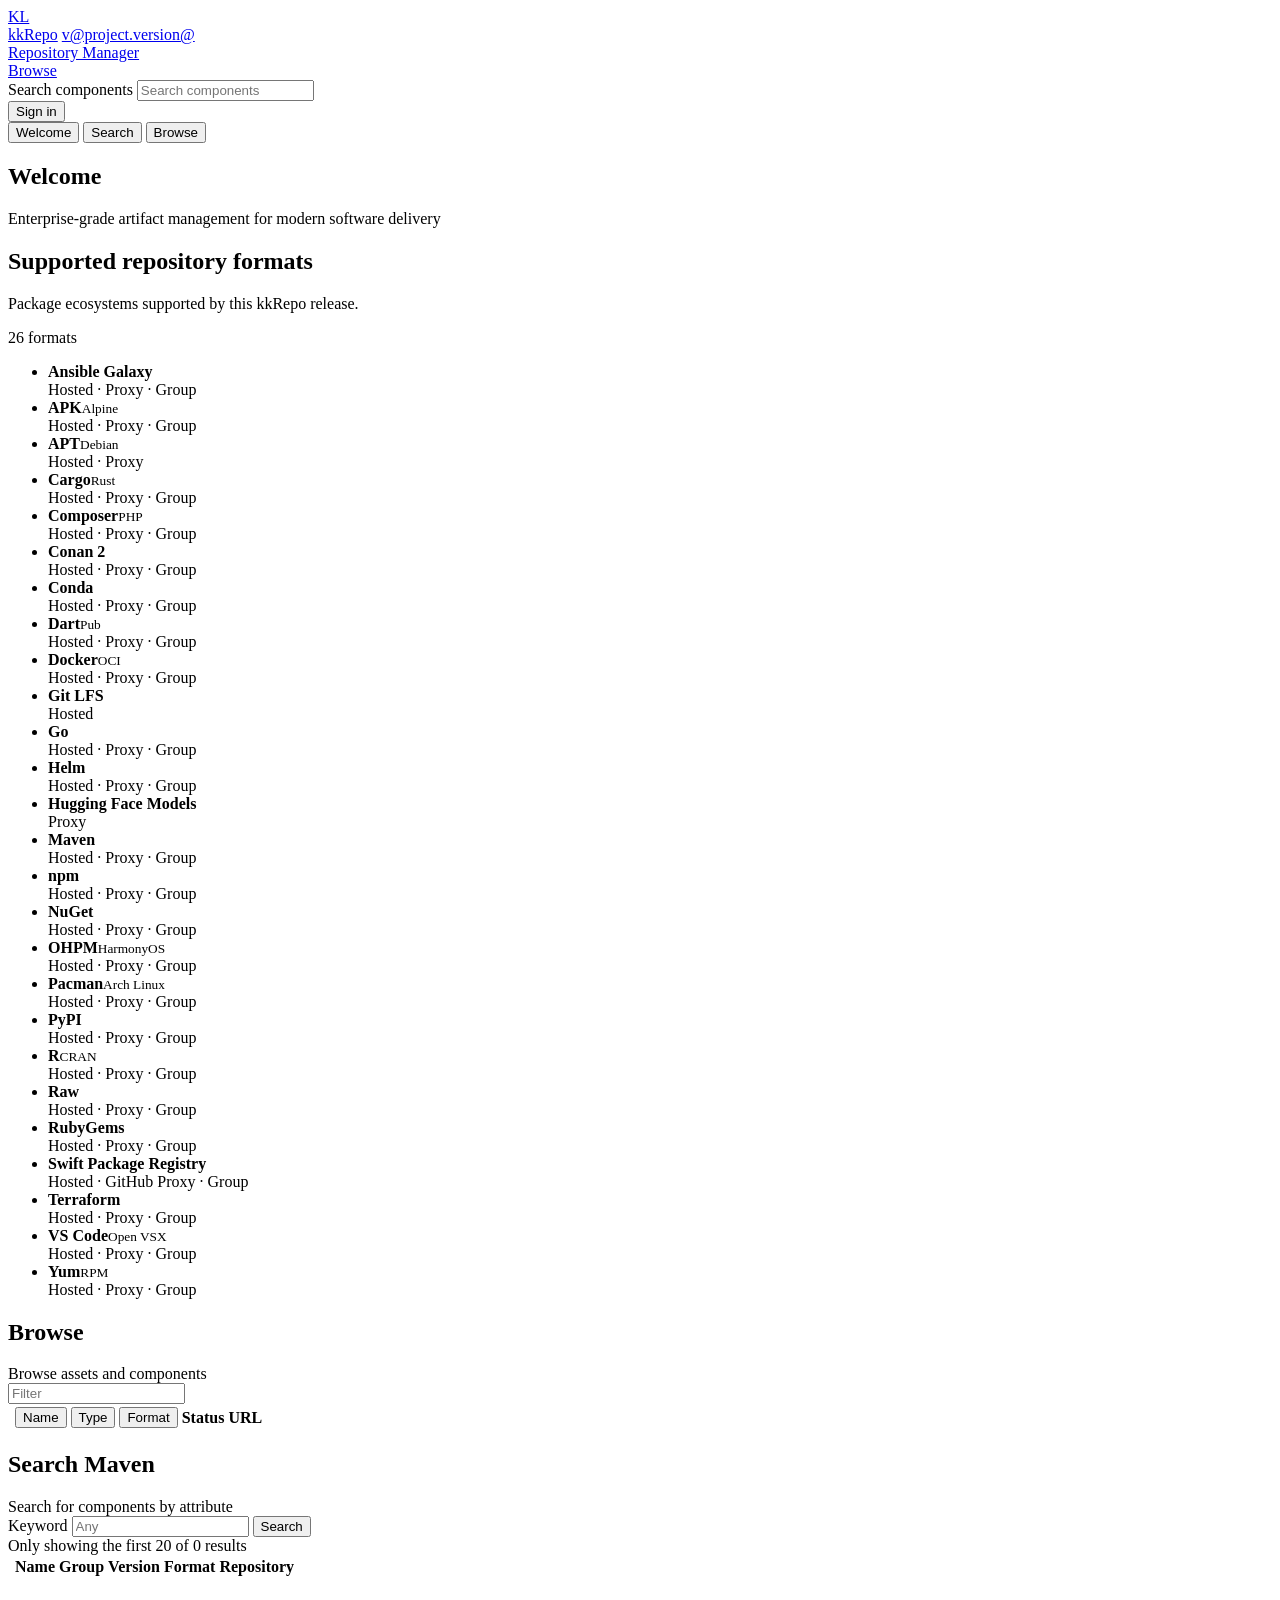
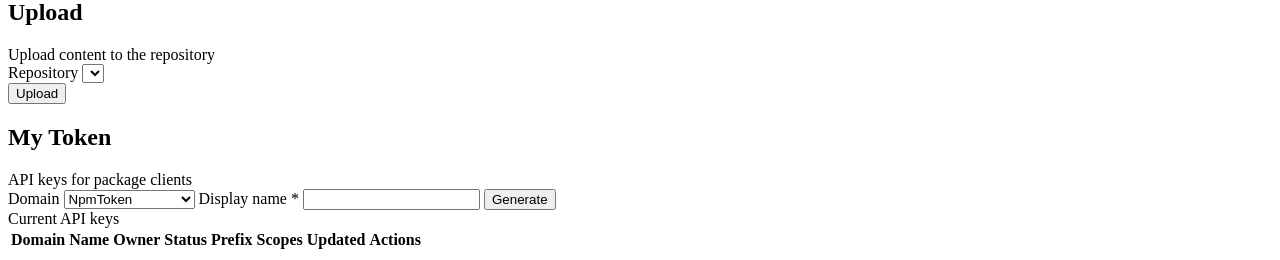
==== browse-ui/src/main/resources/META-INF/resources/browse/index.html @ dc061b34 "merge: browse format presentation (sorted, two-line names, APK / Alpine, R icon) The welcome grid co" ====
<!doctype html>
<html lang="en">
  <head>
    <meta charset="utf-8">
    <meta name="viewport" content="width=device-width, initial-scale=1">
    <title>kkrepo browse</title>
    <link rel="icon" type="image/svg+xml" href="/browse/assets/favicon.svg?v=20260609-kl-logo-1">
    <link id="kkrepo-theme-stylesheet" rel="stylesheet" href="/browse/assets/themes/default.css?v=20260826-nexus-a11y-1">
    <script src="/login/assets/ui-theme.js?v=20260826-nexus-a11y-1"></script>
  <link rel="stylesheet" href="/browse/assets/ui-scrollbars.css?v=20260826-shared-scrollbars-4">
    <link rel="stylesheet" href="/browse/assets/format-icons.css?v=20261118-format-icons-1">
    <link rel="stylesheet" href="/browse/assets/lucide-icons.css?v=20260818-user-round-1">
    <link rel="stylesheet" href="/browse/assets/browse.css?v=20261118-format-names-1">
    <link rel="stylesheet" href="/browse/assets/account-menu.css?v=20260824-ui-themes-3">
    <link rel="stylesheet" href="/browse/assets/global-component-search.css?v=20260819-topbar-control-height-1">
    <link rel="stylesheet" href="/login/assets/login-modal.css?v=20260818-login-icons-1">
    <link rel="stylesheet" href="/login/assets/delete-confirmation.css?v=20261013-delete-confirmation-1">
  </head>
  <body>
    <div class="nx-shell">
      <header class="nx-topbar">
        <div class="product">
          <a class="logo-mark product-home-link" href="https://github.com/klboke/kkRepo" target="_blank" rel="noopener noreferrer" aria-label="kkRepo GitHub repository">KL</a>
          <div class="product-copy">
            <div class="product-name" data-i18n-skip><a class="product-link" href="https://github.com/klboke/kkRepo" target="_blank" rel="noopener noreferrer">kkRepo</a> <a class="product-version" data-current-version="@project.version@" href="https://github.com/klboke/kkRepo/releases" target="_blank" rel="noopener noreferrer">v@project.version@</a><a class="product-update-link" data-product-update hidden target="_blank" rel="noopener noreferrer" aria-label="New version available. View release." aria-describedby="browse-product-update-tooltip"><span class="lucide-icon icon-cloud-download product-update-icon" aria-hidden="true"></span><span class="product-update-tooltip" id="browse-product-update-tooltip" data-product-update-tooltip role="tooltip">New version available. View release.</span></a><br><a class="product-link" href="https://github.com/klboke/kkRepo" target="_blank" rel="noopener noreferrer">Repository Manager</a></div>
          </div>
        </div>
        <nav class="workspace-tabs" aria-label="Workspace">
          <a class="workspace-tab is-active" href="/browse/#browse/welcome" aria-current="page">Browse</a>
          <a class="workspace-tab" id="admin-workspace-link" href="/admin/#admin/repository/repositories" hidden>Admin</a>
        </nav>
        <div class="top-spacer"></div>
        <form class="global-component-search" data-global-component-search action="/browse/" method="get" role="search">
          <label class="global-component-search-label" for="global-component-search-input">Search components</label>
          <span class="global-component-search-icon lucide-icon icon-search" aria-hidden="true"></span>
          <input id="global-component-search-input" name="q" type="search" placeholder="Search components" autocomplete="off">
        </form>
        <button class="account-login" id="login-button" type="button" aria-label="Sign in to kkRepo">
          <span class="account-login-icon lucide-icon icon-log-in" aria-hidden="true"></span>
          <span class="account-entry-title">Sign in</span>
        </button>
        <div class="user-menu" id="user-menu" hidden>
          <button class="user-menu-trigger" id="user-menu-trigger" type="button" aria-haspopup="menu" aria-expanded="false">
            <span class="user-avatar" aria-hidden="true">
              <span class="user-avatar-icon lucide-icon icon-user-round"></span>
            </span>
            <span class="user-identity">
              <span class="user-name" id="current-user"></span>
            </span>
            <span class="user-menu-caret lucide-icon icon-chevron-down" aria-hidden="true"></span>
          </button>
          <div class="user-menu-popover" id="user-menu-popover" role="menu" aria-hidden="true">
            <div class="user-menu-summary" role="presentation">
              <span class="user-avatar user-menu-avatar" aria-hidden="true">
                <span class="user-avatar-icon lucide-icon icon-user-round"></span>
              </span>
              <span class="user-menu-summary-copy">
                <strong id="user-menu-name"></strong>
                <span id="user-menu-source"></span>
              </span>
            </div>
            <div class="user-menu-divider" role="separator"></div>
            <button class="user-menu-item" id="my-token-menu-item" type="button" role="menuitem">
              <span class="user-menu-item-icon lucide-icon icon-key-round" aria-hidden="true"></span>
              <span class="user-menu-item-copy">
                <strong>My Token</strong>
                <span>Manage access keys</span>
              </span>
            </button>
            <button class="user-menu-item user-menu-item-danger" id="signout-button" type="button" role="menuitem">
              <span class="user-menu-item-icon user-menu-signout-icon lucide-icon icon-log-in" aria-hidden="true"></span>
              <span class="user-menu-item-copy">
                <strong>Sign out</strong>
                <span>End current session</span>
              </span>
            </button>
          </div>
        </div>
      </header>

      <aside class="nx-sidebar">
        <nav class="side-nav" aria-label="Browse navigation">
          <button class="side-item" data-view="welcome" type="button">
            <span class="side-icon lucide-icon icon-home" aria-hidden="true"></span>
            <span>Welcome</span>
          </button>
          <button class="side-item" data-view="search" type="button" aria-expanded="false" aria-controls="search-subnav">
            <span class="side-icon lucide-icon icon-search" aria-hidden="true"></span>
            <span>Search</span>
            <span class="side-caret lucide-icon icon-chevron-down" aria-hidden="true"></span>
          </button>
          <div class="search-subnav" id="search-subnav" hidden>
            <button class="side-subitem" data-search-format="all" type="button"><span class="search-all-icon lucide-icon icon-package-search" aria-hidden="true"></span><span>All components</span></button>
            <button class="side-subitem" data-search-format="custom" type="button"><span class="search-all-icon lucide-icon icon-list-filter" aria-hidden="true"></span><span>Custom search</span></button>
            <button class="side-subitem" data-search-format="maven2" type="button"><span class="format-logo format-logo-maven" aria-hidden="true"></span><span>Maven</span></button>
            <button class="side-subitem" data-search-format="npm" type="button"><span class="format-logo format-logo-npm" aria-hidden="true"></span><span>npm</span></button>
            <button class="side-subitem" data-search-format="pypi" type="button"><span class="format-logo format-logo-pypi" aria-hidden="true"></span><span>PyPI</span></button>
            <button class="side-subitem" data-search-format="docker" type="button"><span class="format-logo format-logo-docker" aria-hidden="true"></span><span>Docker / OCI</span></button>
            <button class="side-subitem" data-search-format="nuget" type="button"><span class="format-logo format-logo-nuget" aria-hidden="true"></span><span>NuGet</span></button>
            <button class="side-subitem" data-search-format="go" type="button"><span class="format-logo format-logo-go" aria-hidden="true"></span><span>Go</span></button>
            <button class="side-subitem" data-search-format="helm" type="button"><span class="format-logo format-logo-helm" aria-hidden="true"></span><span>Helm</span></button>
            <button class="side-subitem" data-search-format="cargo" type="button"><span class="format-logo format-logo-cargo" aria-hidden="true"></span><span>Cargo</span></button>
          </div>
          <button class="side-item" data-view="browse" type="button">
            <span class="side-icon lucide-icon icon-library" aria-hidden="true"></span>
            <span>Browse</span>
          </button>
          <button class="side-item" id="upload-nav" data-view="upload" type="button" hidden>
            <span class="side-icon lucide-icon icon-upload" aria-hidden="true"></span>
            <span>Upload</span>
          </button>
        </nav>
      </aside>

      <main class="nx-content">
        <section class="view is-active" id="loading-view" role="status" aria-live="polite"></section>
        <section class="view" id="welcome-view">
          <div class="page-heading">
            <span class="heading-icon"><span class="lucide-icon icon-home" aria-hidden="true"></span></span>
            <h1>Welcome</h1>
            <span class="heading-copy">Enterprise-grade artifact management for modern software delivery</span>
          </div>
          <form class="admin-bootstrap-panel" id="admin-bootstrap-panel" hidden novalidate>
            <div class="admin-bootstrap-title">Initial administrator setup</div>
            <div class="admin-bootstrap-grid">
              <label>
                <span>Administrator</span>
                <input id="admin-bootstrap-user" type="text" value="Local/admin" disabled>
              </label>
              <label>
                <span>Password</span>
                <input id="admin-bootstrap-password" type="password" autocomplete="new-password">
              </label>
              <label>
                <span>Confirm password</span>
                <input id="admin-bootstrap-password-confirm" type="password" autocomplete="new-password">
              </label>
            </div>
            <label class="admin-bootstrap-option" for="admin-bootstrap-anonymous-enabled">
              <input id="admin-bootstrap-anonymous-enabled" type="checkbox">
              <span class="admin-bootstrap-option-copy">
                <strong>Allow anonymous repository reads</strong>
                <small>Users can browse and download readable repository content without signing in. You can change this later in Administration &gt; Security &gt; Anonymous Access.</small>
              </span>
            </label>
            <div class="admin-bootstrap-actions">
              <button class="admin-bootstrap-button" id="admin-bootstrap-submit" type="submit">Create administrator</button>
              <span class="admin-bootstrap-status" id="admin-bootstrap-status" role="status"></span>
            </div>
          </form>
          <section class="format-showcase" aria-labelledby="supported-formats-title">
            <div class="format-showcase-heading">
              <div>
                <h2 id="supported-formats-title">Supported repository formats</h2>
                <p>Package ecosystems supported by this kkRepo release.</p>
              </div>
              <span class="format-showcase-count">26 formats</span>
            </div>
            <ul class="format-grid">
              <li class="format-item" data-format="ansiblegalaxy">
                <div class="format-brand">
                  <span class="format-logo format-logo-ansiblegalaxy" aria-hidden="true"></span>
                  <span class="format-name"><strong>Ansible Galaxy</strong></span>
                </div>
                <span class="format-modes">Hosted · Proxy · Group</span>
              </li>
              <li class="format-item" data-format="alpine">
                <div class="format-brand">
                  <span class="format-logo format-logo-alpine" aria-hidden="true"></span>
                  <span class="format-name"><strong>APK</strong><small>Alpine</small></span>
                </div>
                <span class="format-modes">Hosted · Proxy · Group</span>
              </li>
              <li class="format-item" data-format="apt">
                <div class="format-brand">
                  <span class="format-logo format-logo-apt" aria-hidden="true"></span>
                  <span class="format-name"><strong>APT</strong><small>Debian</small></span>
                </div>
                <span class="format-modes">Hosted · Proxy</span>
              </li>
              <li class="format-item" data-format="cargo">
                <div class="format-brand">
                  <span class="format-logo format-logo-cargo" aria-hidden="true"></span>
                  <span class="format-name"><strong>Cargo</strong><small>Rust</small></span>
                </div>
                <span class="format-modes">Hosted · Proxy · Group</span>
              </li>
              <li class="format-item" data-format="composer">
                <div class="format-brand">
                  <span class="format-logo format-logo-composer" aria-hidden="true"></span>
                  <span class="format-name"><strong>Composer</strong><small>PHP</small></span>
                </div>
                <span class="format-modes">Hosted · Proxy · Group</span>
              </li>
              <li class="format-item" data-format="conan">
                <div class="format-brand">
                  <span class="format-logo format-logo-conan" aria-hidden="true"></span>
                  <span class="format-name"><strong>Conan 2</strong></span>
                </div>
                <span class="format-modes">Hosted · Proxy · Group</span>
              </li>
              <li class="format-item" data-format="conda">
                <div class="format-brand">
                  <span class="format-logo format-logo-conda" aria-hidden="true"></span>
                  <span class="format-name"><strong>Conda</strong></span>
                </div>
                <span class="format-modes">Hosted · Proxy · Group</span>
              </li>
              <li class="format-item" data-format="pub">
                <div class="format-brand">
                  <span class="format-logo format-logo-pub" aria-hidden="true"></span>
                  <span class="format-name"><strong>Dart</strong><small>Pub</small></span>
                </div>
                <span class="format-modes">Hosted · Proxy · Group</span>
              </li>
              <li class="format-item" data-format="docker">
                <div class="format-brand">
                  <span class="format-logo format-logo-docker" aria-hidden="true"></span>
                  <span class="format-name"><strong>Docker</strong><small>OCI</small></span>
                </div>
                <span class="format-modes">Hosted · Proxy · Group</span>
              </li>
              <li class="format-item" data-format="gitlfs">
                <div class="format-brand">
                  <span class="format-logo format-logo-gitlfs" aria-hidden="true"></span>
                  <span class="format-name"><strong>Git LFS</strong></span>
                </div>
                <span class="format-modes">Hosted</span>
              </li>
              <li class="format-item" data-format="go">
                <div class="format-brand">
                  <span class="format-logo format-logo-go" aria-hidden="true"></span>
                  <span class="format-name"><strong>Go</strong></span>
                </div>
                <span class="format-modes">Hosted · Proxy · Group</span>
              </li>
              <li class="format-item" data-format="helm">
                <div class="format-brand">
                  <span class="format-logo format-logo-helm" aria-hidden="true"></span>
                  <span class="format-name"><strong>Helm</strong></span>
                </div>
                <span class="format-modes">Hosted · Proxy · Group</span>
              </li>
              <li class="format-item" data-format="huggingface">
                <div class="format-brand">
                  <span class="format-logo format-logo-huggingface" aria-hidden="true"></span>
                  <span class="format-name"><strong>Hugging Face Models</strong></span>
                </div>
                <span class="format-modes">Proxy</span>
              </li>
              <li class="format-item" data-format="maven2">
                <div class="format-brand">
                  <span class="format-logo format-logo-maven" aria-hidden="true"></span>
                  <span class="format-name"><strong>Maven</strong></span>
                </div>
                <span class="format-modes">Hosted · Proxy · Group</span>
              </li>
              <li class="format-item" data-format="npm">
                <div class="format-brand">
                  <span class="format-logo format-logo-npm" aria-hidden="true"></span>
                  <span class="format-name"><strong>npm</strong></span>
                </div>
                <span class="format-modes">Hosted · Proxy · Group</span>
              </li>
              <li class="format-item" data-format="nuget">
                <div class="format-brand">
                  <span class="format-logo format-logo-nuget" aria-hidden="true"></span>
                  <span class="format-name"><strong>NuGet</strong></span>
                </div>
                <span class="format-modes">Hosted · Proxy · Group</span>
              </li>
              <li class="format-item" data-format="ohpm">
                <div class="format-brand">
                  <span class="format-logo format-logo-ohpm" aria-hidden="true"></span>
                  <span class="format-name"><strong>OHPM</strong><small>HarmonyOS</small></span>
                </div>
                <span class="format-modes">Hosted · Proxy · Group</span>
              </li>
              <li class="format-item" data-format="arch">
                <div class="format-brand">
                  <span class="format-logo format-logo-arch" aria-hidden="true"></span>
                  <span class="format-name"><strong>Pacman</strong><small>Arch Linux</small></span>
                </div>
                <span class="format-modes">Hosted · Proxy · Group</span>
              </li>
              <li class="format-item" data-format="pypi">
                <div class="format-brand">
                  <span class="format-logo format-logo-pypi" aria-hidden="true"></span>
                  <span class="format-name"><strong>PyPI</strong></span>
                </div>
                <span class="format-modes">Hosted · Proxy · Group</span>
              </li>
              <li class="format-item" data-format="r">
                <div class="format-brand">
                  <span class="format-logo format-logo-r" aria-hidden="true"></span>
                  <span class="format-name"><strong>R</strong><small>CRAN</small></span>
                </div>
                <span class="format-modes">Hosted · Proxy · Group</span>
              </li>
              <li class="format-item" data-format="raw">
                <div class="format-brand">
                  <span class="format-logo format-logo-raw" aria-hidden="true"></span>
                  <span class="format-name"><strong>Raw</strong></span>
                </div>
                <span class="format-modes">Hosted · Proxy · Group</span>
              </li>
              <li class="format-item" data-format="rubygems">
                <div class="format-brand">
                  <span class="format-logo format-logo-rubygems" aria-hidden="true"></span>
                  <span class="format-name"><strong>RubyGems</strong></span>
                </div>
                <span class="format-modes">Hosted · Proxy · Group</span>
              </li>
              <li class="format-item" data-format="swift">
                <div class="format-brand">
                  <span class="format-logo format-logo-swift" aria-hidden="true"></span>
                  <span class="format-name"><strong>Swift Package Registry</strong></span>
                </div>
                <span class="format-modes">Hosted · GitHub Proxy · Group</span>
              </li>
              <li class="format-item" data-format="terraform">
                <div class="format-brand">
                  <span class="format-logo format-logo-terraform" aria-hidden="true"></span>
                  <span class="format-name"><strong>Terraform</strong></span>
                </div>
                <span class="format-modes">Hosted · Proxy · Group</span>
              </li>
              <li class="format-item" data-format="openvsx">
                <div class="format-brand">
                  <span class="format-logo format-logo-openvsx" aria-hidden="true"></span>
                  <span class="format-name"><strong>VS Code</strong><small>Open VSX</small></span>
                </div>
                <span class="format-modes">Hosted · Proxy · Group</span>
              </li>
              <li class="format-item" data-format="yum">
                <div class="format-brand">
                  <span class="format-logo format-logo-yum" aria-hidden="true"></span>
                  <span class="format-name"><strong>Yum</strong><small>RPM</small></span>
                </div>
                <span class="format-modes">Hosted · Proxy · Group</span>
              </li>
            </ul>
          </section>
        </section>

        <section class="view" id="browse-view">
          <div class="page-heading">
            <span class="heading-icon"><span class="lucide-icon icon-library" aria-hidden="true"></span></span>
            <h1>Browse</h1>
            <span class="heading-copy">Browse assets and components</span>
          </div>
          <div class="table-tools">
            <label class="filter-box">
              <span class="filter-icon lucide-icon icon-list-filter" aria-hidden="true"></span>
              <input id="repository-filter" type="search" placeholder="Filter">
            </label>
          </div>
          <div class="nx-table-frame">
            <table class="nx-table">
              <thead>
                <tr>
                  <th class="icon-column"></th>
                  <th aria-sort="ascending">
                    <button class="repo-sort-button is-active" data-repo-sort="name" type="button">
                      <span class="repo-sort-indicator lucide-icon icon-arrow-up" aria-hidden="true"></span>
                      <span>Name</span>
                    </button>
                  </th>
                  <th aria-sort="none">
                    <button class="repo-sort-button" data-repo-sort="type" type="button">
                      <span class="repo-sort-indicator lucide-icon icon-arrow-up-down" aria-hidden="true"></span>
                      <span>Type</span>
                    </button>
                  </th>
                  <th aria-sort="none">
                    <button class="repo-sort-button" data-repo-sort="format" type="button">
                      <span class="repo-sort-indicator lucide-icon icon-arrow-up-down" aria-hidden="true"></span>
                      <span>Format</span>
                    </button>
                  </th>
                  <th>Status</th>
                  <th>URL</th>
                </tr>
              </thead>
              <tbody id="repository-table"></tbody>
            </table>
          </div>
          <div class="repository-copy-status" id="repository-copy-status" role="status" aria-live="polite" aria-atomic="true"></div>
        </section>

        <section class="view" id="search-view">
          <div class="page-heading">
            <span class="heading-icon"><span class="lucide-icon icon-search" aria-hidden="true"></span></span>
            <h1 id="component-search-title">Search Maven</h1>
            <span class="heading-copy">Search for components by attribute</span>
          </div>
          <form class="search-form" id="component-search-form">
            <div class="search-format-field" id="component-custom-format-field" hidden>
              <span id="component-custom-format-label">Format</span>
              <div class="search-format-combobox" id="component-custom-format-combobox">
                <select id="component-custom-format" hidden aria-hidden="true" tabindex="-1">
                <option value="maven2">Maven</option>
                <option value="npm">npm</option>
                <option value="pypi">PyPI</option>
                <option value="cargo">Cargo</option>
                <option value="pub">Pub</option>
                <option value="composer">Composer</option>
                <option value="go">Go</option>
                <option value="helm">Helm</option>
                <option value="docker">Docker / OCI</option>
                <option value="nuget">NuGet</option>
                <option value="rubygems">RubyGems</option>
                <option value="yum">Yum</option>
                <option value="terraform">Terraform</option>
                <option value="swift">Swift</option>
                <option value="ansiblegalaxy">Ansible Galaxy</option>
                <option value="conda">Conda</option>
                <option value="conan">Conan 2</option>
                <option value="apt">APT / Debian</option>
                <option value="alpine">APK / Alpine</option>
                <option value="r">R / CRAN</option>
                <option value="huggingface">Hugging Face Models</option>
                <option value="gitlfs">Git LFS</option>
                <option value="arch">Pacman / Arch Linux</option>
                <option value="openvsx">VS Code / Open VSX</option>
                <option value="ohpm">OHPM / HarmonyOS</option>
                <option value="raw">Raw</option>
                </select>
                <button
                    class="search-format-trigger"
                    id="component-custom-format-trigger"
                    type="button"
                    aria-haspopup="listbox"
                    aria-expanded="false"
                    aria-controls="component-custom-format-options"
                    aria-labelledby="component-custom-format-label component-custom-format-value">
                  <span class="search-format-value" id="component-custom-format-value">
                    <span class="format-logo format-logo-maven" aria-hidden="true"></span>
                    <span>Maven</span>
                  </span>
                  <span class="search-format-caret lucide-icon icon-chevron-down" aria-hidden="true"></span>
                </button>
                <div class="search-format-popover" id="component-custom-format-popover" hidden>
                  <input
                      class="search-format-filter"
                      id="component-custom-format-filter"
                      type="search"
                      placeholder="Filter formats"
                      role="combobox"
                      aria-autocomplete="list"
                      aria-controls="component-custom-format-options"
                      aria-expanded="false"
                      aria-label="Filter repository formats"
                      autocomplete="off">
                  <div
                      class="search-format-options"
                      id="component-custom-format-options"
                      role="listbox"
                      aria-labelledby="component-custom-format-label">
                    <button class="search-format-option" id="component-custom-format-option-maven2" type="button" role="option" aria-selected="true" data-custom-search-format="maven2"><span class="format-logo format-logo-maven" aria-hidden="true"></span><span>Maven</span></button>
                    <button class="search-format-option" id="component-custom-format-option-npm" type="button" role="option" aria-selected="false" data-custom-search-format="npm"><span class="format-logo format-logo-npm" aria-hidden="true"></span><span>npm</span></button>
                    <button class="search-format-option" id="component-custom-format-option-pypi" type="button" role="option" aria-selected="false" data-custom-search-format="pypi"><span class="format-logo format-logo-pypi" aria-hidden="true"></span><span>PyPI</span></button>
                    <button class="search-format-option" id="component-custom-format-option-cargo" type="button" role="option" aria-selected="false" data-custom-search-format="cargo"><span class="format-logo format-logo-cargo" aria-hidden="true"></span><span>Cargo</span></button>
                    <button class="search-format-option" id="component-custom-format-option-pub" type="button" role="option" aria-selected="false" data-custom-search-format="pub"><span class="format-logo format-logo-pub" aria-hidden="true"></span><span>Pub</span></button>
                    <button class="search-format-option" id="component-custom-format-option-composer" type="button" role="option" aria-selected="false" data-custom-search-format="composer"><span class="format-logo format-logo-composer" aria-hidden="true"></span><span>Composer</span></button>
                    <button class="search-format-option" id="component-custom-format-option-go" type="button" role="option" aria-selected="false" data-custom-search-format="go"><span class="format-logo format-logo-go" aria-hidden="true"></span><span>Go</span></button>
                    <button class="search-format-option" id="component-custom-format-option-helm" type="button" role="option" aria-selected="false" data-custom-search-format="helm"><span class="format-logo format-logo-helm" aria-hidden="true"></span><span>Helm</span></button>
                    <button class="search-format-option" id="component-custom-format-option-docker" type="button" role="option" aria-selected="false" data-custom-search-format="docker"><span class="format-logo format-logo-docker" aria-hidden="true"></span><span>Docker / OCI</span></button>
                    <button class="search-format-option" id="component-custom-format-option-nuget" type="button" role="option" aria-selected="false" data-custom-search-format="nuget"><span class="format-logo format-logo-nuget" aria-hidden="true"></span><span>NuGet</span></button>
                    <button class="search-format-option" id="component-custom-format-option-rubygems" type="button" role="option" aria-selected="false" data-custom-search-format="rubygems"><span class="format-logo format-logo-rubygems" aria-hidden="true"></span><span>RubyGems</span></button>
                    <button class="search-format-option" id="component-custom-format-option-yum" type="button" role="option" aria-selected="false" data-custom-search-format="yum"><span class="format-logo format-logo-yum" aria-hidden="true"></span><span>Yum</span></button>
                    <button class="search-format-option" id="component-custom-format-option-terraform" type="button" role="option" aria-selected="false" data-custom-search-format="terraform"><span class="format-logo format-logo-terraform" aria-hidden="true"></span><span>Terraform</span></button>
                    <button class="search-format-option" id="component-custom-format-option-swift" type="button" role="option" aria-selected="false" data-custom-search-format="swift"><span class="format-logo format-logo-swift" aria-hidden="true"></span><span>Swift</span></button>
                    <button class="search-format-option" id="component-custom-format-option-ansiblegalaxy" type="button" role="option" aria-selected="false" data-custom-search-format="ansiblegalaxy"><span class="format-logo format-logo-ansiblegalaxy" aria-hidden="true"></span><span>Ansible Galaxy</span></button>
                    <button class="search-format-option" id="component-custom-format-option-conda" type="button" role="option" aria-selected="false" data-custom-search-format="conda"><span class="format-logo format-logo-conda" aria-hidden="true"></span><span>Conda</span></button>
                    <button class="search-format-option" id="component-custom-format-option-conan" type="button" role="option" aria-selected="false" data-custom-search-format="conan"><span class="format-logo format-logo-conan" aria-hidden="true"></span><span>Conan 2</span></button>
                    <button class="search-format-option" id="component-custom-format-option-apt" type="button" role="option" aria-selected="false" data-custom-search-format="apt"><span class="format-logo format-logo-apt" aria-hidden="true"></span><span>APT / Debian</span></button>
                    <button class="search-format-option" id="component-custom-format-option-alpine" type="button" role="option" aria-selected="false" data-custom-search-format="alpine"><span class="format-logo format-logo-alpine" aria-hidden="true"></span><span>APK / Alpine</span></button>
                    <button class="search-format-option" id="component-custom-format-option-r" type="button" role="option" aria-selected="false" data-custom-search-format="r"><span class="format-logo format-logo-r" aria-hidden="true"></span><span>R / CRAN</span></button>
                    <button class="search-format-option" id="component-custom-format-option-gitlfs" type="button" role="option" aria-selected="false" data-custom-search-format="gitlfs"><span class="format-logo format-logo-gitlfs" aria-hidden="true"></span><span>Git LFS</span></button>
                    <button class="search-format-option" id="component-custom-format-option-huggingface" type="button" role="option" aria-selected="false" data-custom-search-format="huggingface"><span class="format-logo format-logo-huggingface" aria-hidden="true"></span><span>Hugging Face Models</span></button>
                    <button class="search-format-option" id="component-custom-format-option-arch" type="button" role="option" aria-selected="false" data-custom-search-format="arch"><span class="format-logo format-logo-arch" aria-hidden="true"></span><span>Pacman / Arch Linux</span></button>
                    <button class="search-format-option" id="component-custom-format-option-openvsx" type="button" role="option" aria-selected="false" data-custom-search-format="openvsx"><span class="format-logo format-logo-openvsx" aria-hidden="true"></span><span>VS Code / Open VSX</span></button>
                    <button class="search-format-option" id="component-custom-format-option-raw" type="button" role="option" aria-selected="false" data-custom-search-format="raw"><span class="format-logo format-logo-raw" aria-hidden="true"></span><span>Raw</span></button>
                  </div>
                  <div class="search-format-empty" id="component-custom-format-empty" role="status" hidden>No matching formats</div>
                </div>
              </div>
            </div>
            <label>
              <span>Keyword</span>
              <input id="component-keyword" type="search" placeholder="Any">
            </label>
            <button class="criteria-button" id="component-search-button" type="submit">Search</button>
          </form>
          <div class="result-note"><span class="lucide-icon icon-info" aria-hidden="true"></span> Only showing the first 20 of <span id="component-total">0</span> results</div>
          <div class="nx-table-frame">
            <table class="nx-table">
              <thead>
                <tr>
                  <th class="icon-column"></th>
                  <th>Name</th>
                  <th>Group</th>
                  <th>Version</th>
                  <th>Format</th>
                  <th>Repository</th>
                  <th class="expand-column"></th>
                </tr>
              </thead>
              <tbody id="component-table"></tbody>
            </table>
          </div>
        </section>

        <section class="view" id="upload-view">
          <div class="page-heading">
            <span class="heading-icon"><span class="lucide-icon icon-upload" aria-hidden="true"></span></span>
            <h1>Upload</h1>
            <span class="heading-copy">Upload content to the repository</span>
          </div>
          <div class="upload-layout">
            <form class="upload-form" id="upload-form">
              <label>
                <span>Repository</span>
                <select id="upload-repository" required></select>
              </label>
              <div class="upload-fields" id="upload-fields"></div>
              <button class="upload-button" id="upload-submit" type="submit">Upload</button>
              <div class="upload-status" id="upload-status" role="status"></div>
            </form>
          </div>
        </section>

        <section class="view" id="my-token-view">
          <div class="page-heading">
            <span class="heading-icon"><span class="lucide-icon icon-key-round" aria-hidden="true"></span></span>
            <h1>My Token</h1>
            <span class="heading-copy">API keys for package clients</span>
          </div>
          <div class="token-layout">
            <form class="token-panel token-form" id="my-token-form" novalidate>
              <label>
                <span>Domain</span>
                <select id="my-token-domain">
                  <option value="NpmToken">NpmToken</option>
                  <option value="CargoToken">CargoToken</option>
                  <option value="NuGetApiKey">NuGetApiKey</option>
                  <option value="PubToken">PubToken</option>
                  <option value="RubyGemsApiKey">RubyGemsApiKey</option>
                  <option value="GenericToken">GenericToken</option>
                </select>
              </label>
              <label>
                <span>Display name <span class="required-mark">*</span></span>
                <input id="my-token-display-name" type="text" autocomplete="off" required aria-required="true">
              </label>
              <button class="upload-button" id="my-token-create" type="submit">Generate</button>
              <div class="token-status" id="my-token-status" role="status"></div>
            </form>

            <div class="token-panel token-secret" id="my-token-secret" hidden>
              <div class="token-secret-header">
                <div>
                  <div class="token-panel-title">Generated token</div>
                  <div class="token-note">Shown once after generate or reset.</div>
                </div>
                <button class="secondary-button" id="my-token-copy" type="button">Copy</button>
              </div>
              <input class="token-value" id="my-token-value" type="text" readonly>
            </div>

            <div class="token-panel">
              <div class="token-panel-title">Current API keys</div>
              <div class="nx-table-frame token-table-frame">
                <table class="nx-table token-table">
                  <thead>
                    <tr>
                      <th>Domain</th>
                      <th>Name</th>
                      <th>Owner</th>
                      <th>Status</th>
                      <th>Prefix</th>
                      <th>Scopes</th>
                      <th>Updated</th>
                      <th class="token-actions-column">Actions</th>
                    </tr>
                  </thead>
                  <tbody id="my-token-table"></tbody>
                </table>
              </div>
            </div>
          </div>
        </section>
      </main>
    </div>

    <script src="/login/assets/csrf-fetch.js?v=20261006-shared-primitives-1"></script>
    <script src="/login/assets/account-menu.js?v=20261006-shared-primitives-1"></script>
    <script src="/login/assets/safe-return-to.js?v=20261023-safe-return-to-1"></script>
    <script src="/login/assets/ui-i18n.js?v=20261013-delete-confirmation-1"></script>
    <script src="/login/assets/delete-confirmation.js?v=20261013-delete-confirmation-1"></script>
    <script src="/login/assets/product-update.js?v=20260819-version-update-1"></script>
    <script src="/login/assets/login-modal.js?v=20261023-safe-return-to-1"></script>
    <script src="/browse/assets/global-component-search.js?v=20260826-search-menu-3"></script>
    <script src="/browse/assets/browse.js?v=20261106-ohpm-management"></script>
  </body>
</html>
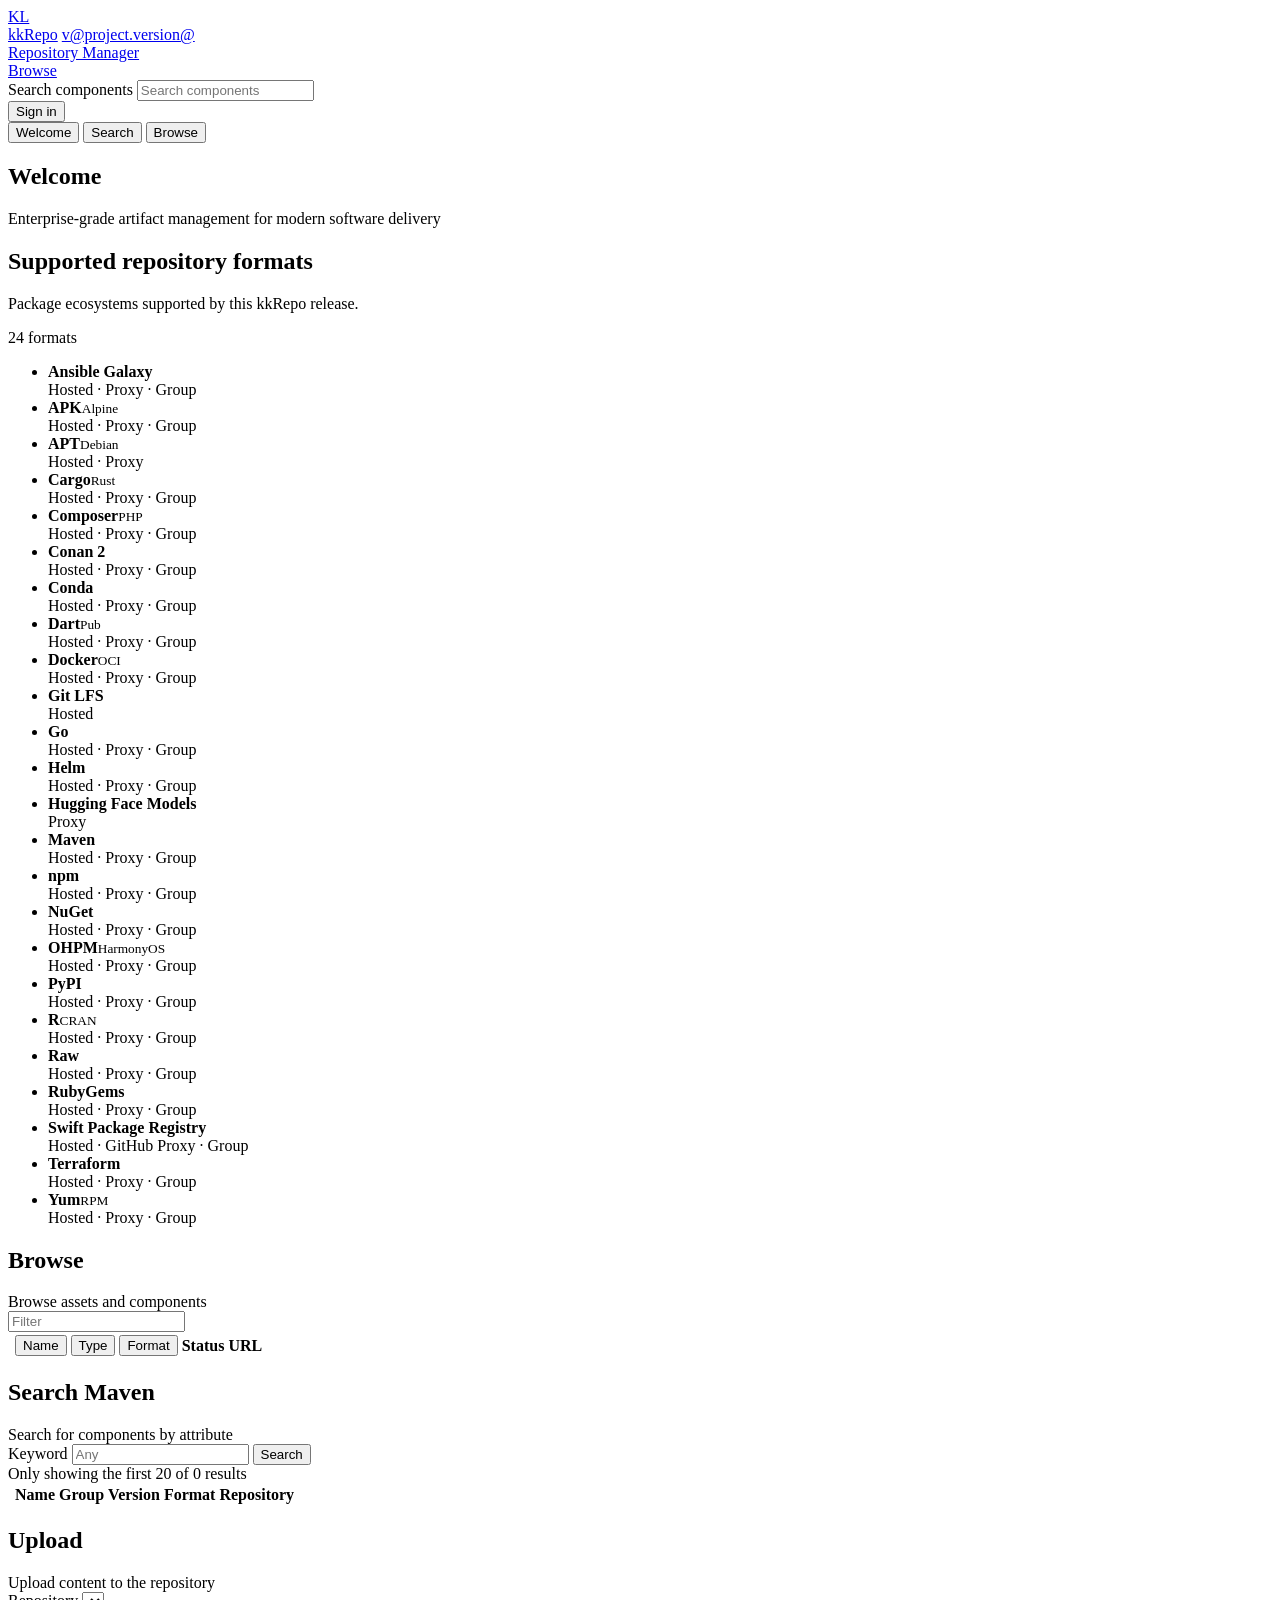
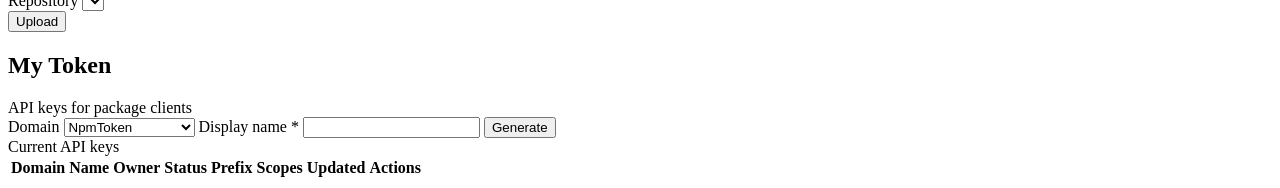
==== commit 0e045261: "Merge e51691375f9eac840f8acf4cc875cf49f21ea373 into 49294cbed2069fb308d267b079fc22612b7d779b" ====
--- a/browse-ui/src/main/resources/META-INF/resources/browse/index.html
+++ b/browse-ui/src/main/resources/META-INF/resources/browse/index.html
@@ -154,7 +154,7 @@
                 <h2 id="supported-formats-title">Supported repository formats</h2>
                 <p>Package ecosystems supported by this kkRepo release.</p>
               </div>
-              <span class="format-showcase-count">26 formats</span>
+              <span class="format-showcase-count">24 formats</span>
             </div>
             <ul class="format-grid">
               <li class="format-item" data-format="ansiblegalaxy">
@@ -276,13 +276,6 @@
                 </div>
                 <span class="format-modes">Hosted · Proxy · Group</span>
               </li>
-              <li class="format-item" data-format="arch">
-                <div class="format-brand">
-                  <span class="format-logo format-logo-arch" aria-hidden="true"></span>
-                  <span class="format-name"><strong>Pacman</strong><small>Arch Linux</small></span>
-                </div>
-                <span class="format-modes">Hosted · Proxy · Group</span>
-              </li>
               <li class="format-item" data-format="pypi">
                 <div class="format-brand">
                   <span class="format-logo format-logo-pypi" aria-hidden="true"></span>
@@ -322,13 +315,6 @@
                 <div class="format-brand">
                   <span class="format-logo format-logo-terraform" aria-hidden="true"></span>
                   <span class="format-name"><strong>Terraform</strong></span>
-                </div>
-                <span class="format-modes">Hosted · Proxy · Group</span>
-              </li>
-              <li class="format-item" data-format="openvsx">
-                <div class="format-brand">
-                  <span class="format-logo format-logo-openvsx" aria-hidden="true"></span>
-                  <span class="format-name"><strong>VS Code</strong><small>Open VSX</small></span>
                 </div>
                 <span class="format-modes">Hosted · Proxy · Group</span>
               </li>
@@ -421,8 +407,6 @@
                 <option value="r">R / CRAN</option>
                 <option value="huggingface">Hugging Face Models</option>
                 <option value="gitlfs">Git LFS</option>
-                <option value="arch">Pacman / Arch Linux</option>
-                <option value="openvsx">VS Code / Open VSX</option>
                 <option value="ohpm">OHPM / HarmonyOS</option>
                 <option value="raw">Raw</option>
                 </select>
@@ -479,8 +463,6 @@
                     <button class="search-format-option" id="component-custom-format-option-r" type="button" role="option" aria-selected="false" data-custom-search-format="r"><span class="format-logo format-logo-r" aria-hidden="true"></span><span>R / CRAN</span></button>
                     <button class="search-format-option" id="component-custom-format-option-gitlfs" type="button" role="option" aria-selected="false" data-custom-search-format="gitlfs"><span class="format-logo format-logo-gitlfs" aria-hidden="true"></span><span>Git LFS</span></button>
                     <button class="search-format-option" id="component-custom-format-option-huggingface" type="button" role="option" aria-selected="false" data-custom-search-format="huggingface"><span class="format-logo format-logo-huggingface" aria-hidden="true"></span><span>Hugging Face Models</span></button>
-                    <button class="search-format-option" id="component-custom-format-option-arch" type="button" role="option" aria-selected="false" data-custom-search-format="arch"><span class="format-logo format-logo-arch" aria-hidden="true"></span><span>Pacman / Arch Linux</span></button>
-                    <button class="search-format-option" id="component-custom-format-option-openvsx" type="button" role="option" aria-selected="false" data-custom-search-format="openvsx"><span class="format-logo format-logo-openvsx" aria-hidden="true"></span><span>VS Code / Open VSX</span></button>
                     <button class="search-format-option" id="component-custom-format-option-raw" type="button" role="option" aria-selected="false" data-custom-search-format="raw"><span class="format-logo format-logo-raw" aria-hidden="true"></span><span>Raw</span></button>
                   </div>
                   <div class="search-format-empty" id="component-custom-format-empty" role="status" hidden>No matching formats</div>
@@ -597,7 +579,7 @@
     <script src="/login/assets/csrf-fetch.js?v=20261006-shared-primitives-1"></script>
     <script src="/login/assets/account-menu.js?v=20261006-shared-primitives-1"></script>
     <script src="/login/assets/safe-return-to.js?v=20261023-safe-return-to-1"></script>
-    <script src="/login/assets/ui-i18n.js?v=20261013-delete-confirmation-1"></script>
+    <script src="/login/assets/ui-i18n.js?v=20261119-languages-2"></script>
     <script src="/login/assets/delete-confirmation.js?v=20261013-delete-confirmation-1"></script>
     <script src="/login/assets/product-update.js?v=20260819-version-update-1"></script>
     <script src="/login/assets/login-modal.js?v=20261023-safe-return-to-1"></script>
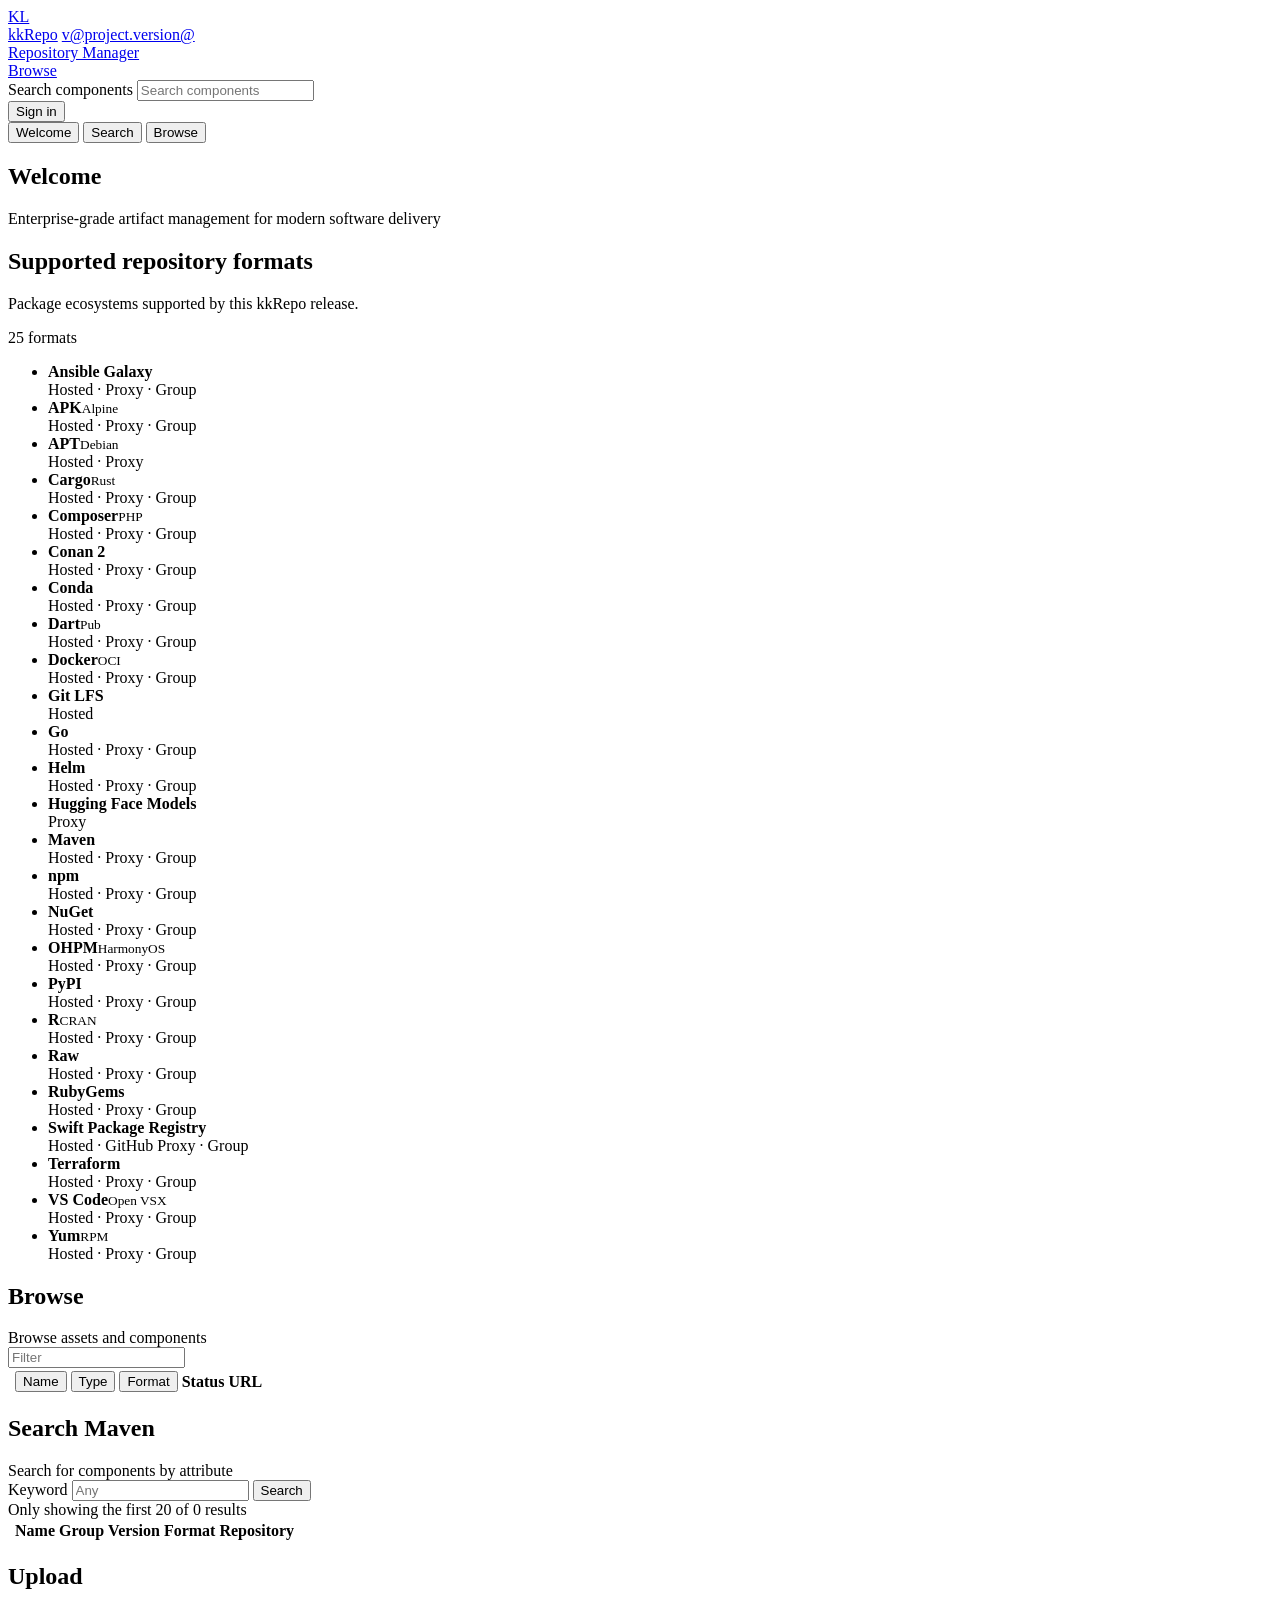
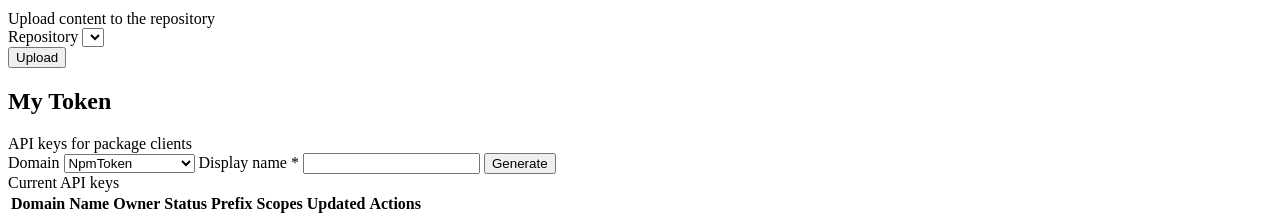
==== commit 7b8a38f4: "Merge b3c56bf72c3330fb862187d0aa5ded26aa1fac54 into e51691375f9eac840f8acf4cc875cf49f21ea373" ====
--- a/browse-ui/src/main/resources/META-INF/resources/browse/index.html
+++ b/browse-ui/src/main/resources/META-INF/resources/browse/index.html
@@ -8,7 +8,7 @@
     <link id="kkrepo-theme-stylesheet" rel="stylesheet" href="/browse/assets/themes/default.css?v=20260826-nexus-a11y-1">
     <script src="/login/assets/ui-theme.js?v=20260826-nexus-a11y-1"></script>
   <link rel="stylesheet" href="/browse/assets/ui-scrollbars.css?v=20260826-shared-scrollbars-4">
-    <link rel="stylesheet" href="/browse/assets/format-icons.css?v=20261118-format-icons-1">
+    <link rel="stylesheet" href="/browse/assets/format-icons.css?v=20261119-openvsx-1">
     <link rel="stylesheet" href="/browse/assets/lucide-icons.css?v=20260818-user-round-1">
     <link rel="stylesheet" href="/browse/assets/browse.css?v=20261118-format-names-1">
     <link rel="stylesheet" href="/browse/assets/account-menu.css?v=20260824-ui-themes-3">
@@ -154,7 +154,7 @@
                 <h2 id="supported-formats-title">Supported repository formats</h2>
                 <p>Package ecosystems supported by this kkRepo release.</p>
               </div>
-              <span class="format-showcase-count">24 formats</span>
+              <span class="format-showcase-count">25 formats</span>
             </div>
             <ul class="format-grid">
               <li class="format-item" data-format="ansiblegalaxy">
@@ -315,6 +315,13 @@
                 <div class="format-brand">
                   <span class="format-logo format-logo-terraform" aria-hidden="true"></span>
                   <span class="format-name"><strong>Terraform</strong></span>
+                </div>
+                <span class="format-modes">Hosted · Proxy · Group</span>
+              </li>
+              <li class="format-item" data-format="openvsx">
+                <div class="format-brand">
+                  <span class="format-logo format-logo-openvsx" aria-hidden="true"></span>
+                  <span class="format-name"><strong>VS Code</strong><small>Open VSX</small></span>
                 </div>
                 <span class="format-modes">Hosted · Proxy · Group</span>
               </li>
@@ -407,6 +414,7 @@
                 <option value="r">R / CRAN</option>
                 <option value="huggingface">Hugging Face Models</option>
                 <option value="gitlfs">Git LFS</option>
+                <option value="openvsx">VS Code / Open VSX</option>
                 <option value="ohpm">OHPM / HarmonyOS</option>
                 <option value="raw">Raw</option>
                 </select>
@@ -463,6 +471,7 @@
                     <button class="search-format-option" id="component-custom-format-option-r" type="button" role="option" aria-selected="false" data-custom-search-format="r"><span class="format-logo format-logo-r" aria-hidden="true"></span><span>R / CRAN</span></button>
                     <button class="search-format-option" id="component-custom-format-option-gitlfs" type="button" role="option" aria-selected="false" data-custom-search-format="gitlfs"><span class="format-logo format-logo-gitlfs" aria-hidden="true"></span><span>Git LFS</span></button>
                     <button class="search-format-option" id="component-custom-format-option-huggingface" type="button" role="option" aria-selected="false" data-custom-search-format="huggingface"><span class="format-logo format-logo-huggingface" aria-hidden="true"></span><span>Hugging Face Models</span></button>
+                    <button class="search-format-option" id="component-custom-format-option-openvsx" type="button" role="option" aria-selected="false" data-custom-search-format="openvsx"><span class="format-logo format-logo-openvsx" aria-hidden="true"></span><span>VS Code / Open VSX</span></button>
                     <button class="search-format-option" id="component-custom-format-option-raw" type="button" role="option" aria-selected="false" data-custom-search-format="raw"><span class="format-logo format-logo-raw" aria-hidden="true"></span><span>Raw</span></button>
                   </div>
                   <div class="search-format-empty" id="component-custom-format-empty" role="status" hidden>No matching formats</div>
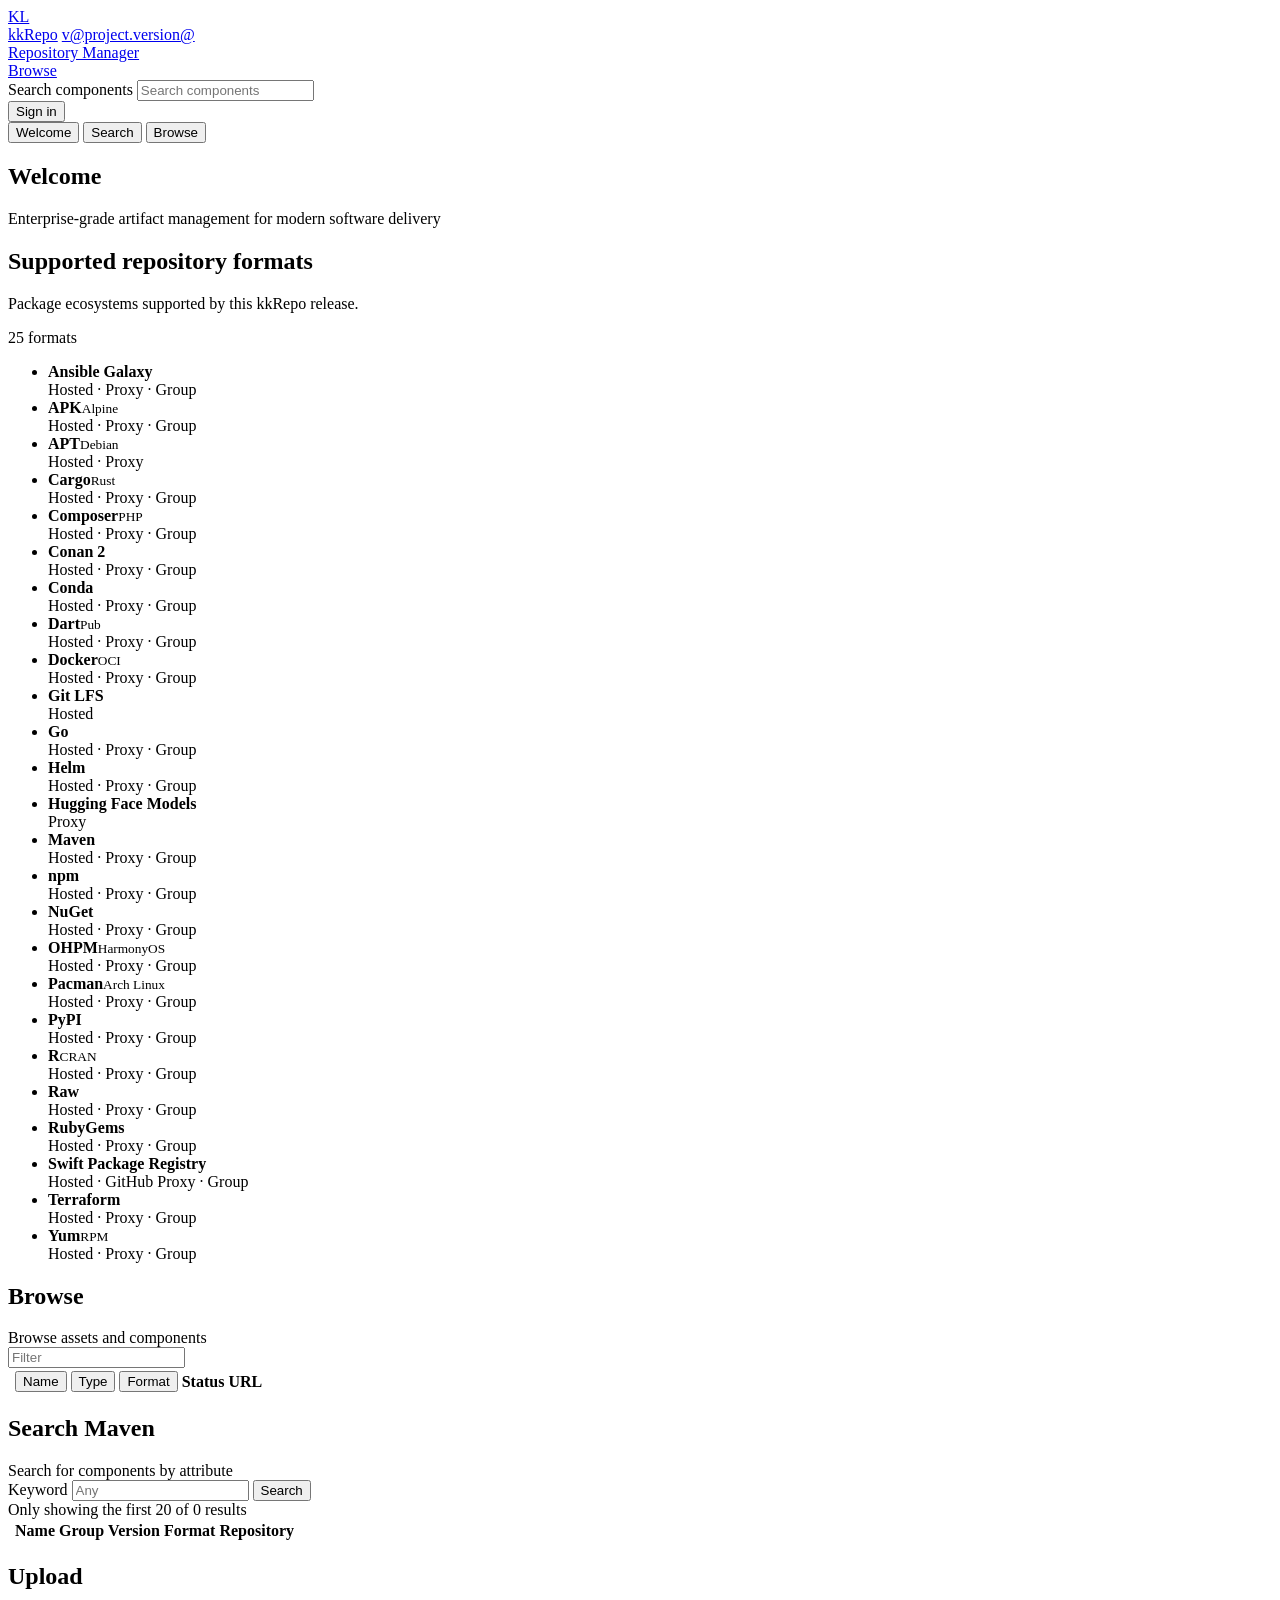
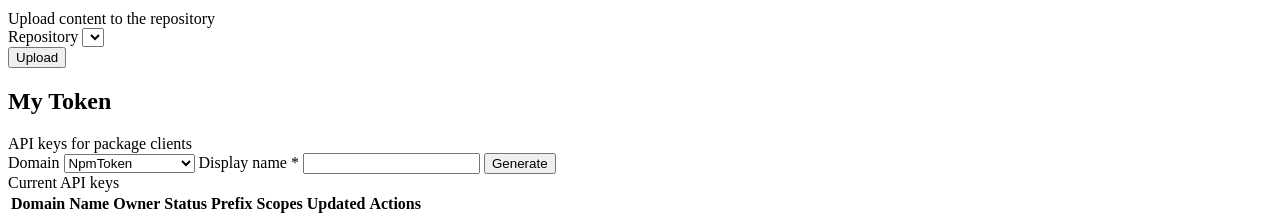
==== commit 58e2fc26: "Merge 5a522fb6e9d00042044e0e11e2f4871f3d1f67e8 into e51691375f9eac840f8acf4cc875cf49f21ea373" ====
--- a/browse-ui/src/main/resources/META-INF/resources/browse/index.html
+++ b/browse-ui/src/main/resources/META-INF/resources/browse/index.html
@@ -8,7 +8,7 @@
     <link id="kkrepo-theme-stylesheet" rel="stylesheet" href="/browse/assets/themes/default.css?v=20260826-nexus-a11y-1">
     <script src="/login/assets/ui-theme.js?v=20260826-nexus-a11y-1"></script>
   <link rel="stylesheet" href="/browse/assets/ui-scrollbars.css?v=20260826-shared-scrollbars-4">
-    <link rel="stylesheet" href="/browse/assets/format-icons.css?v=20261119-openvsx-1">
+    <link rel="stylesheet" href="/browse/assets/format-icons.css?v=20261119-arch-1">
     <link rel="stylesheet" href="/browse/assets/lucide-icons.css?v=20260818-user-round-1">
     <link rel="stylesheet" href="/browse/assets/browse.css?v=20261118-format-names-1">
     <link rel="stylesheet" href="/browse/assets/account-menu.css?v=20260824-ui-themes-3">
@@ -276,6 +276,13 @@
                 </div>
                 <span class="format-modes">Hosted · Proxy · Group</span>
               </li>
+              <li class="format-item" data-format="arch">
+                <div class="format-brand">
+                  <span class="format-logo format-logo-arch" aria-hidden="true"></span>
+                  <span class="format-name"><strong>Pacman</strong><small>Arch Linux</small></span>
+                </div>
+                <span class="format-modes">Hosted · Proxy · Group</span>
+              </li>
               <li class="format-item" data-format="pypi">
                 <div class="format-brand">
                   <span class="format-logo format-logo-pypi" aria-hidden="true"></span>
@@ -315,13 +322,6 @@
                 <div class="format-brand">
                   <span class="format-logo format-logo-terraform" aria-hidden="true"></span>
                   <span class="format-name"><strong>Terraform</strong></span>
-                </div>
-                <span class="format-modes">Hosted · Proxy · Group</span>
-              </li>
-              <li class="format-item" data-format="openvsx">
-                <div class="format-brand">
-                  <span class="format-logo format-logo-openvsx" aria-hidden="true"></span>
-                  <span class="format-name"><strong>VS Code</strong><small>Open VSX</small></span>
                 </div>
                 <span class="format-modes">Hosted · Proxy · Group</span>
               </li>
@@ -414,7 +414,7 @@
                 <option value="r">R / CRAN</option>
                 <option value="huggingface">Hugging Face Models</option>
                 <option value="gitlfs">Git LFS</option>
-                <option value="openvsx">VS Code / Open VSX</option>
+                <option value="arch">Pacman / Arch Linux</option>
                 <option value="ohpm">OHPM / HarmonyOS</option>
                 <option value="raw">Raw</option>
                 </select>
@@ -471,7 +471,7 @@
                     <button class="search-format-option" id="component-custom-format-option-r" type="button" role="option" aria-selected="false" data-custom-search-format="r"><span class="format-logo format-logo-r" aria-hidden="true"></span><span>R / CRAN</span></button>
                     <button class="search-format-option" id="component-custom-format-option-gitlfs" type="button" role="option" aria-selected="false" data-custom-search-format="gitlfs"><span class="format-logo format-logo-gitlfs" aria-hidden="true"></span><span>Git LFS</span></button>
                     <button class="search-format-option" id="component-custom-format-option-huggingface" type="button" role="option" aria-selected="false" data-custom-search-format="huggingface"><span class="format-logo format-logo-huggingface" aria-hidden="true"></span><span>Hugging Face Models</span></button>
-                    <button class="search-format-option" id="component-custom-format-option-openvsx" type="button" role="option" aria-selected="false" data-custom-search-format="openvsx"><span class="format-logo format-logo-openvsx" aria-hidden="true"></span><span>VS Code / Open VSX</span></button>
+                    <button class="search-format-option" id="component-custom-format-option-arch" type="button" role="option" aria-selected="false" data-custom-search-format="arch"><span class="format-logo format-logo-arch" aria-hidden="true"></span><span>Pacman / Arch Linux</span></button>
                     <button class="search-format-option" id="component-custom-format-option-raw" type="button" role="option" aria-selected="false" data-custom-search-format="raw"><span class="format-logo format-logo-raw" aria-hidden="true"></span><span>Raw</span></button>
                   </div>
                   <div class="search-format-empty" id="component-custom-format-empty" role="status" hidden>No matching formats</div>
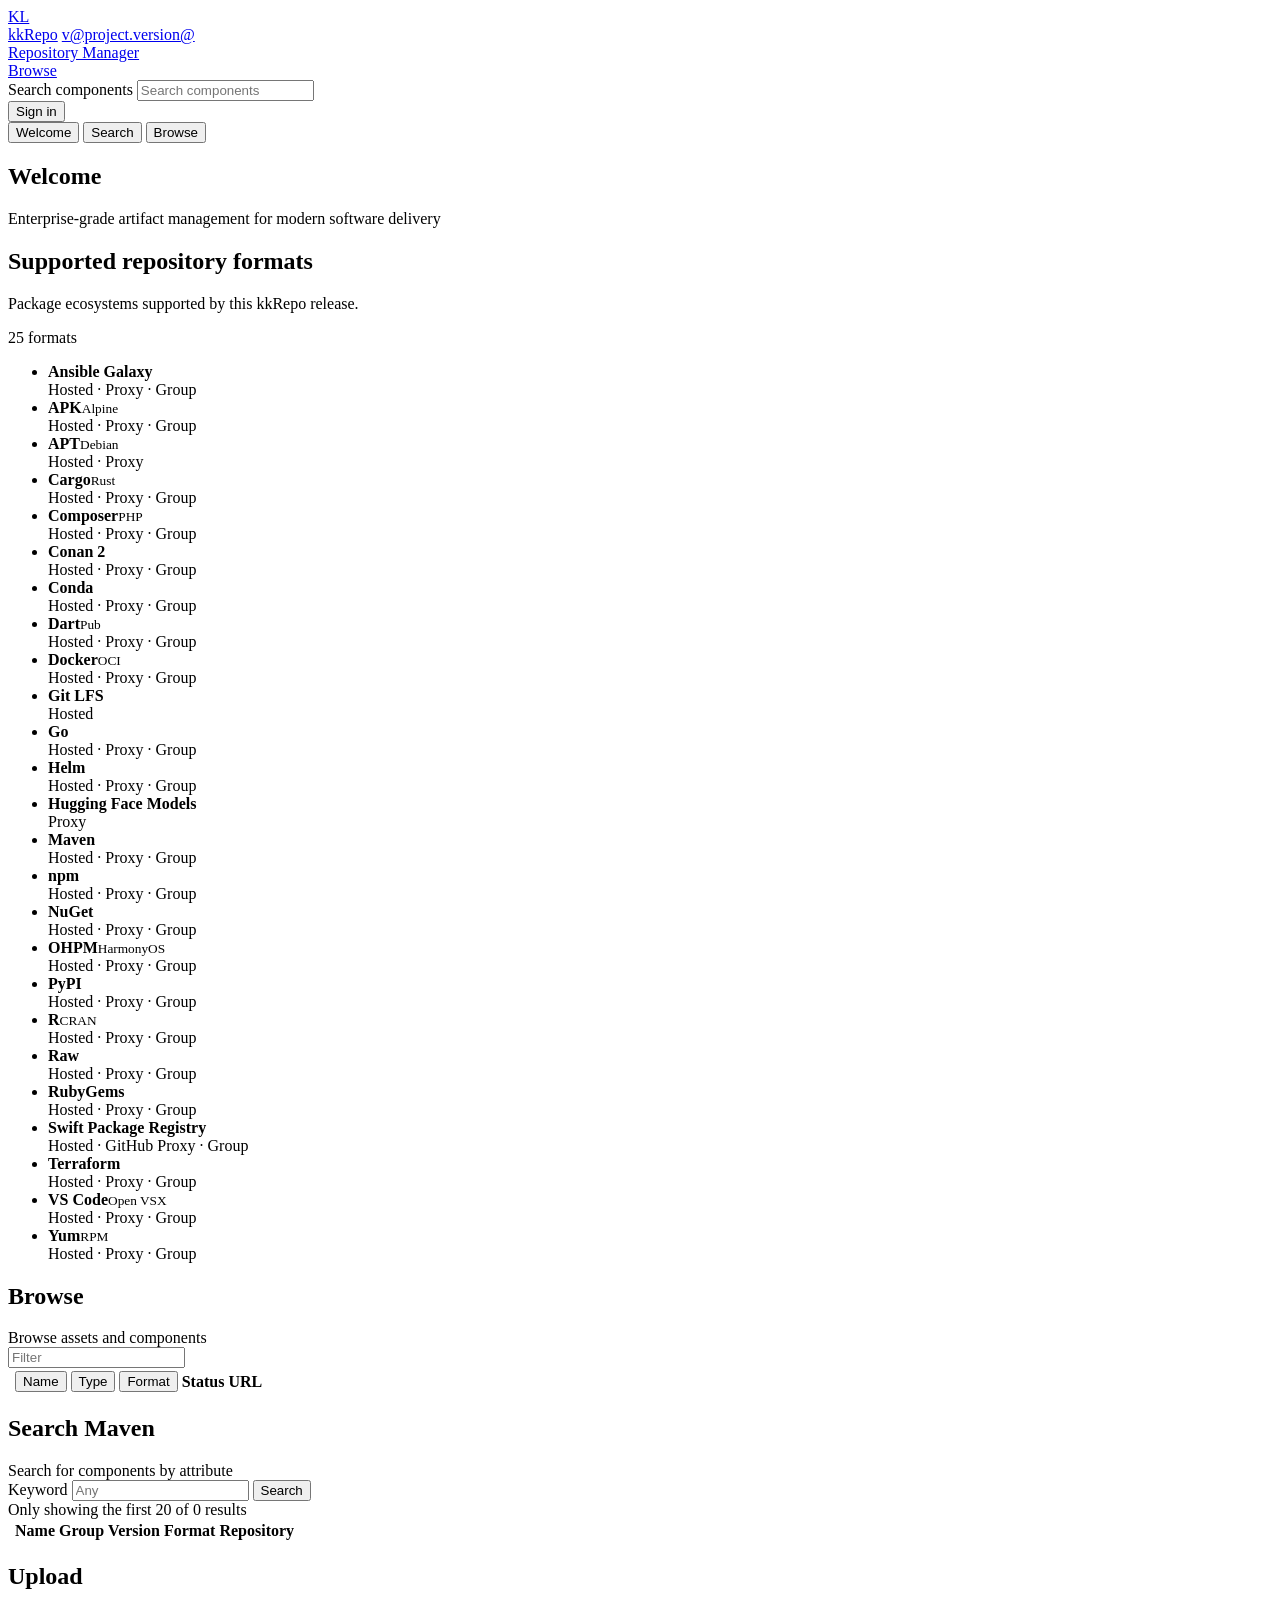
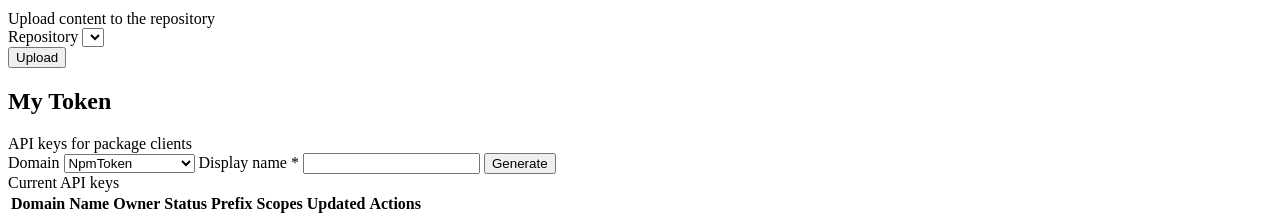
==== commit 795b11be: "Merge 698f77d556ecb10394dd27247428d9edc46b463c into bb7176d7470dd4aea8af6c8dab9920ac665e0092" ====
--- a/browse-ui/src/main/resources/META-INF/resources/browse/index.html
+++ b/browse-ui/src/main/resources/META-INF/resources/browse/index.html
@@ -8,9 +8,9 @@
     <link id="kkrepo-theme-stylesheet" rel="stylesheet" href="/browse/assets/themes/default.css?v=20260826-nexus-a11y-1">
     <script src="/login/assets/ui-theme.js?v=20260826-nexus-a11y-1"></script>
   <link rel="stylesheet" href="/browse/assets/ui-scrollbars.css?v=20260826-shared-scrollbars-4">
-    <link rel="stylesheet" href="/browse/assets/format-icons.css?v=20261119-arch-1">
-    <link rel="stylesheet" href="/browse/assets/lucide-icons.css?v=20260818-user-round-1">
-    <link rel="stylesheet" href="/browse/assets/browse.css?v=20261118-format-names-1">
+<link rel="stylesheet" href="/browse/assets/format-icons.css?v=20261119-openvsx-1">
+<link rel="stylesheet" href="/browse/assets/lucide-icons.css?v=20261121-route-1">
+<link rel="stylesheet" href="/browse/assets/browse.css?v=20261121-ui-alignment">
     <link rel="stylesheet" href="/browse/assets/account-menu.css?v=20260824-ui-themes-3">
     <link rel="stylesheet" href="/browse/assets/global-component-search.css?v=20260819-topbar-control-height-1">
     <link rel="stylesheet" href="/login/assets/login-modal.css?v=20260818-login-icons-1">
@@ -276,13 +276,6 @@
                 </div>
                 <span class="format-modes">Hosted · Proxy · Group</span>
               </li>
-              <li class="format-item" data-format="arch">
-                <div class="format-brand">
-                  <span class="format-logo format-logo-arch" aria-hidden="true"></span>
-                  <span class="format-name"><strong>Pacman</strong><small>Arch Linux</small></span>
-                </div>
-                <span class="format-modes">Hosted · Proxy · Group</span>
-              </li>
               <li class="format-item" data-format="pypi">
                 <div class="format-brand">
                   <span class="format-logo format-logo-pypi" aria-hidden="true"></span>
@@ -322,6 +315,13 @@
                 <div class="format-brand">
                   <span class="format-logo format-logo-terraform" aria-hidden="true"></span>
                   <span class="format-name"><strong>Terraform</strong></span>
+                </div>
+                <span class="format-modes">Hosted · Proxy · Group</span>
+              </li>
+              <li class="format-item" data-format="openvsx">
+                <div class="format-brand">
+                  <span class="format-logo format-logo-openvsx" aria-hidden="true"></span>
+                  <span class="format-name"><strong>VS Code</strong><small>Open VSX</small></span>
                 </div>
                 <span class="format-modes">Hosted · Proxy · Group</span>
               </li>
@@ -414,7 +414,7 @@
                 <option value="r">R / CRAN</option>
                 <option value="huggingface">Hugging Face Models</option>
                 <option value="gitlfs">Git LFS</option>
-                <option value="arch">Pacman / Arch Linux</option>
+                <option value="openvsx">VS Code / Open VSX</option>
                 <option value="ohpm">OHPM / HarmonyOS</option>
                 <option value="raw">Raw</option>
                 </select>
@@ -471,7 +471,7 @@
                     <button class="search-format-option" id="component-custom-format-option-r" type="button" role="option" aria-selected="false" data-custom-search-format="r"><span class="format-logo format-logo-r" aria-hidden="true"></span><span>R / CRAN</span></button>
                     <button class="search-format-option" id="component-custom-format-option-gitlfs" type="button" role="option" aria-selected="false" data-custom-search-format="gitlfs"><span class="format-logo format-logo-gitlfs" aria-hidden="true"></span><span>Git LFS</span></button>
                     <button class="search-format-option" id="component-custom-format-option-huggingface" type="button" role="option" aria-selected="false" data-custom-search-format="huggingface"><span class="format-logo format-logo-huggingface" aria-hidden="true"></span><span>Hugging Face Models</span></button>
-                    <button class="search-format-option" id="component-custom-format-option-arch" type="button" role="option" aria-selected="false" data-custom-search-format="arch"><span class="format-logo format-logo-arch" aria-hidden="true"></span><span>Pacman / Arch Linux</span></button>
+                    <button class="search-format-option" id="component-custom-format-option-openvsx" type="button" role="option" aria-selected="false" data-custom-search-format="openvsx"><span class="format-logo format-logo-openvsx" aria-hidden="true"></span><span>VS Code / Open VSX</span></button>
                     <button class="search-format-option" id="component-custom-format-option-raw" type="button" role="option" aria-selected="false" data-custom-search-format="raw"><span class="format-logo format-logo-raw" aria-hidden="true"></span><span>Raw</span></button>
                   </div>
                   <div class="search-format-empty" id="component-custom-format-empty" role="status" hidden>No matching formats</div>
@@ -588,11 +588,11 @@
     <script src="/login/assets/csrf-fetch.js?v=20261006-shared-primitives-1"></script>
     <script src="/login/assets/account-menu.js?v=20261006-shared-primitives-1"></script>
     <script src="/login/assets/safe-return-to.js?v=20261023-safe-return-to-1"></script>
-    <script src="/login/assets/ui-i18n.js?v=20261119-languages-2"></script>
+    <script src="/login/assets/ui-i18n.js?v=20261121-cache-age-help"></script>
     <script src="/login/assets/delete-confirmation.js?v=20261013-delete-confirmation-1"></script>
     <script src="/login/assets/product-update.js?v=20260819-version-update-1"></script>
     <script src="/login/assets/login-modal.js?v=20261023-safe-return-to-1"></script>
     <script src="/browse/assets/global-component-search.js?v=20260826-search-menu-3"></script>
-    <script src="/browse/assets/browse.js?v=20261106-ohpm-management"></script>
+    <script src="/browse/assets/browse.js?v=20261121-api-key-conflict"></script>
   </body>
 </html>
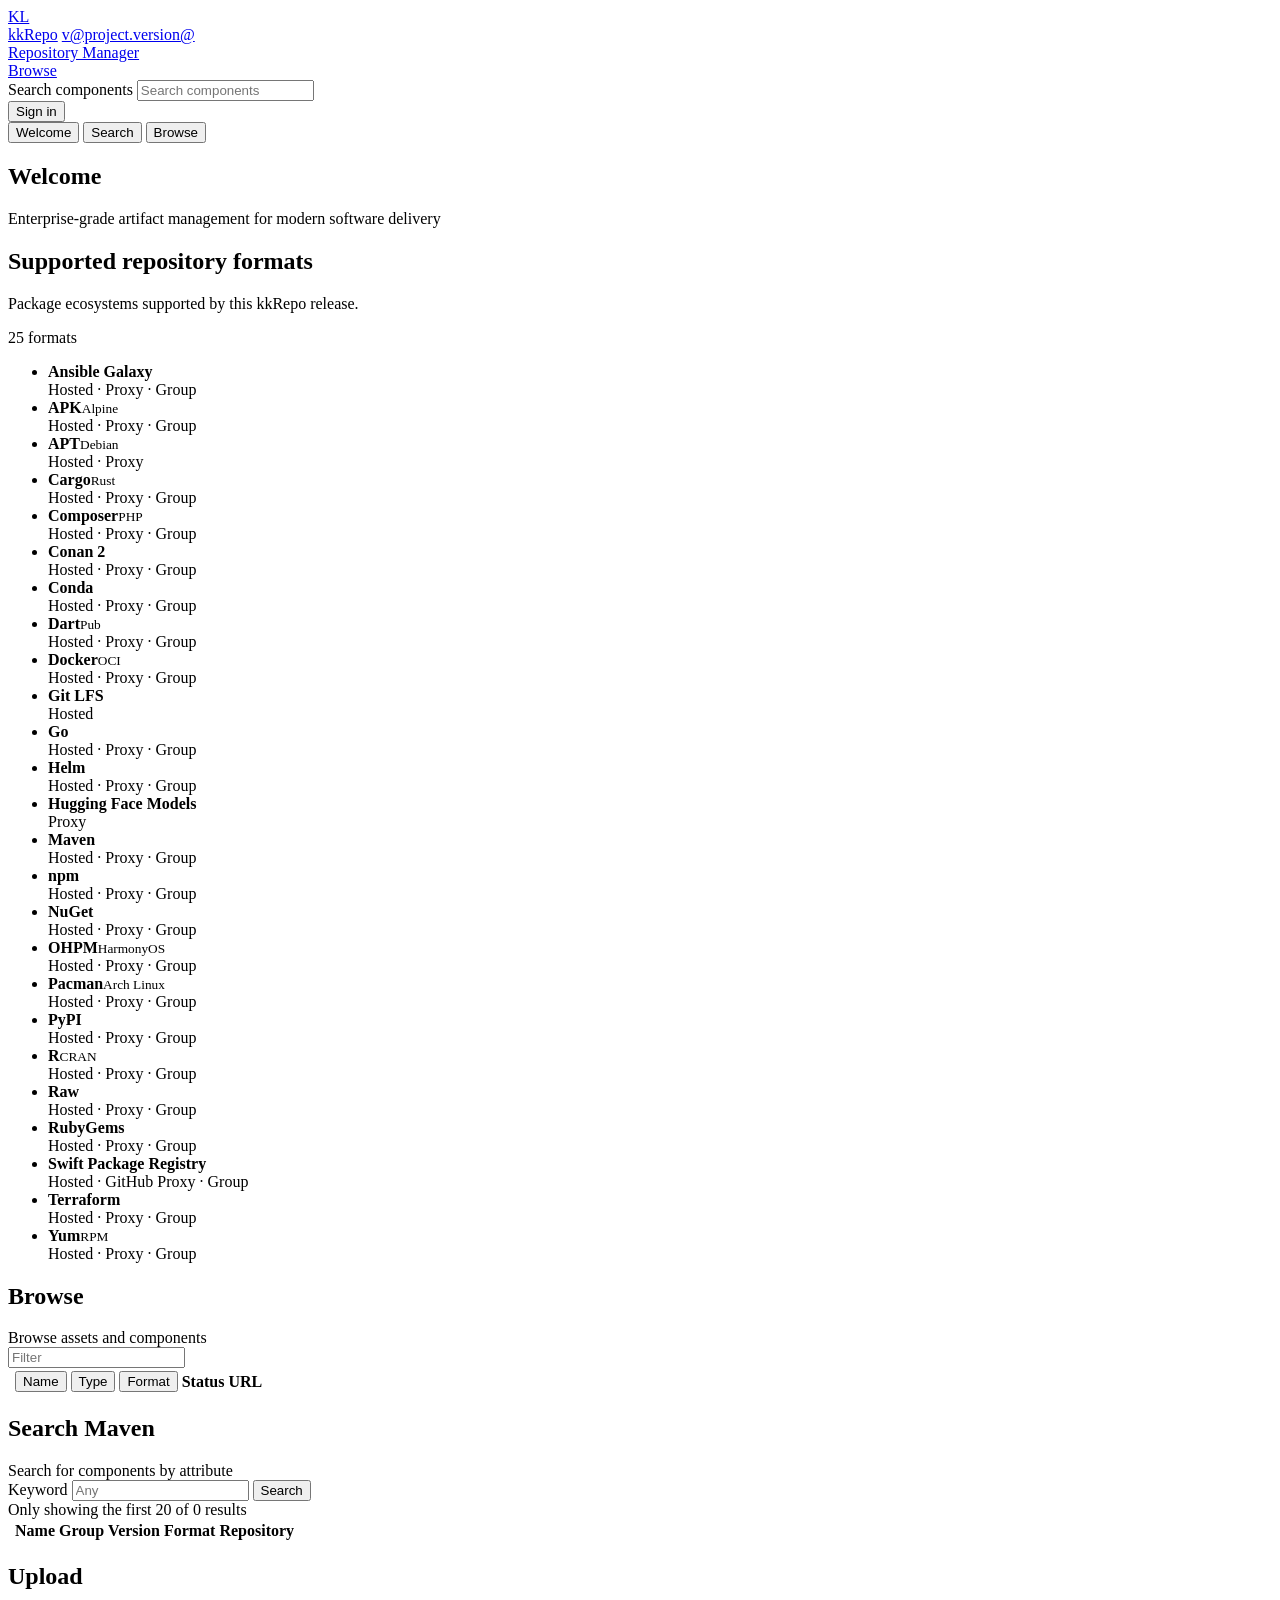
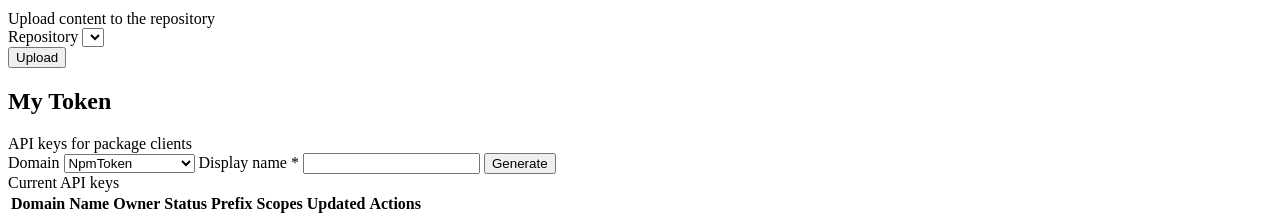
==== commit fe9d0930: "Merge 5deed80a65657acca9ca9a5309c0f6fb8f7b67c5 into bb7176d7470dd4aea8af6c8dab9920ac665e0092" ====
--- a/browse-ui/src/main/resources/META-INF/resources/browse/index.html
+++ b/browse-ui/src/main/resources/META-INF/resources/browse/index.html
@@ -8,7 +8,7 @@
     <link id="kkrepo-theme-stylesheet" rel="stylesheet" href="/browse/assets/themes/default.css?v=20260826-nexus-a11y-1">
     <script src="/login/assets/ui-theme.js?v=20260826-nexus-a11y-1"></script>
   <link rel="stylesheet" href="/browse/assets/ui-scrollbars.css?v=20260826-shared-scrollbars-4">
-<link rel="stylesheet" href="/browse/assets/format-icons.css?v=20261119-openvsx-1">
+<link rel="stylesheet" href="/browse/assets/format-icons.css?v=20261119-arch-1">
 <link rel="stylesheet" href="/browse/assets/lucide-icons.css?v=20261121-route-1">
 <link rel="stylesheet" href="/browse/assets/browse.css?v=20261121-ui-alignment">
     <link rel="stylesheet" href="/browse/assets/account-menu.css?v=20260824-ui-themes-3">
@@ -276,6 +276,13 @@
                 </div>
                 <span class="format-modes">Hosted · Proxy · Group</span>
               </li>
+              <li class="format-item" data-format="arch">
+                <div class="format-brand">
+                  <span class="format-logo format-logo-arch" aria-hidden="true"></span>
+                  <span class="format-name"><strong>Pacman</strong><small>Arch Linux</small></span>
+                </div>
+                <span class="format-modes">Hosted · Proxy · Group</span>
+              </li>
               <li class="format-item" data-format="pypi">
                 <div class="format-brand">
                   <span class="format-logo format-logo-pypi" aria-hidden="true"></span>
@@ -315,13 +322,6 @@
                 <div class="format-brand">
                   <span class="format-logo format-logo-terraform" aria-hidden="true"></span>
                   <span class="format-name"><strong>Terraform</strong></span>
-                </div>
-                <span class="format-modes">Hosted · Proxy · Group</span>
-              </li>
-              <li class="format-item" data-format="openvsx">
-                <div class="format-brand">
-                  <span class="format-logo format-logo-openvsx" aria-hidden="true"></span>
-                  <span class="format-name"><strong>VS Code</strong><small>Open VSX</small></span>
                 </div>
                 <span class="format-modes">Hosted · Proxy · Group</span>
               </li>
@@ -414,7 +414,7 @@
                 <option value="r">R / CRAN</option>
                 <option value="huggingface">Hugging Face Models</option>
                 <option value="gitlfs">Git LFS</option>
-                <option value="openvsx">VS Code / Open VSX</option>
+                <option value="arch">Pacman / Arch Linux</option>
                 <option value="ohpm">OHPM / HarmonyOS</option>
                 <option value="raw">Raw</option>
                 </select>
@@ -471,7 +471,7 @@
                     <button class="search-format-option" id="component-custom-format-option-r" type="button" role="option" aria-selected="false" data-custom-search-format="r"><span class="format-logo format-logo-r" aria-hidden="true"></span><span>R / CRAN</span></button>
                     <button class="search-format-option" id="component-custom-format-option-gitlfs" type="button" role="option" aria-selected="false" data-custom-search-format="gitlfs"><span class="format-logo format-logo-gitlfs" aria-hidden="true"></span><span>Git LFS</span></button>
                     <button class="search-format-option" id="component-custom-format-option-huggingface" type="button" role="option" aria-selected="false" data-custom-search-format="huggingface"><span class="format-logo format-logo-huggingface" aria-hidden="true"></span><span>Hugging Face Models</span></button>
-                    <button class="search-format-option" id="component-custom-format-option-openvsx" type="button" role="option" aria-selected="false" data-custom-search-format="openvsx"><span class="format-logo format-logo-openvsx" aria-hidden="true"></span><span>VS Code / Open VSX</span></button>
+                    <button class="search-format-option" id="component-custom-format-option-arch" type="button" role="option" aria-selected="false" data-custom-search-format="arch"><span class="format-logo format-logo-arch" aria-hidden="true"></span><span>Pacman / Arch Linux</span></button>
                     <button class="search-format-option" id="component-custom-format-option-raw" type="button" role="option" aria-selected="false" data-custom-search-format="raw"><span class="format-logo format-logo-raw" aria-hidden="true"></span><span>Raw</span></button>
                   </div>
                   <div class="search-format-empty" id="component-custom-format-empty" role="status" hidden>No matching formats</div>
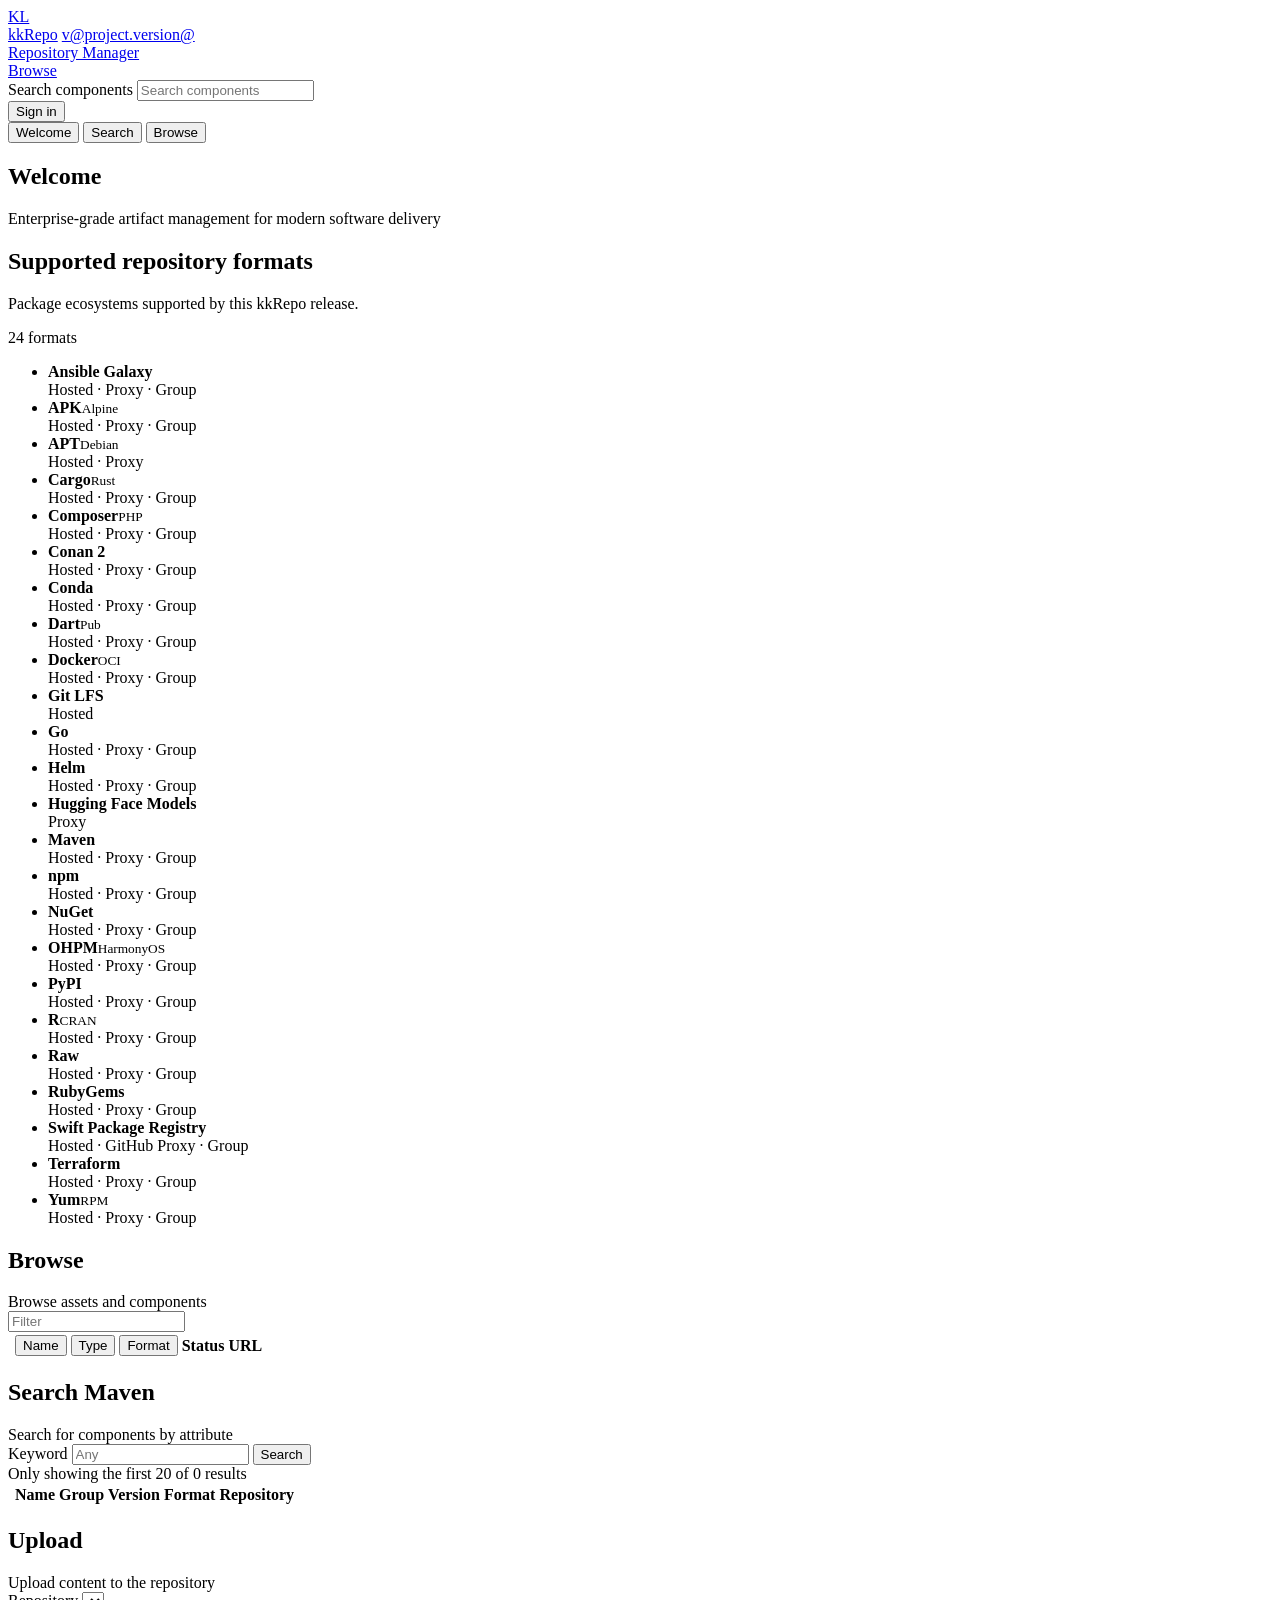
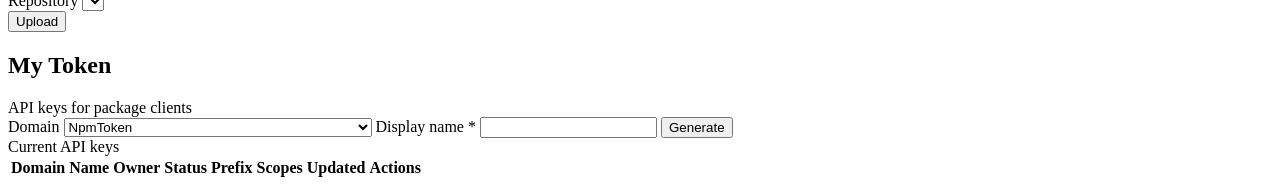
==== commit bedc3cd4: "Merge 82e592343c4ffd547179073d7995eb2c1a42a72c into 49294cbed2069fb308d267b079fc22612b7d779b" ====
--- a/browse-ui/src/main/resources/META-INF/resources/browse/index.html
+++ b/browse-ui/src/main/resources/META-INF/resources/browse/index.html
@@ -8,9 +8,9 @@
     <link id="kkrepo-theme-stylesheet" rel="stylesheet" href="/browse/assets/themes/default.css?v=20260826-nexus-a11y-1">
     <script src="/login/assets/ui-theme.js?v=20260826-nexus-a11y-1"></script>
   <link rel="stylesheet" href="/browse/assets/ui-scrollbars.css?v=20260826-shared-scrollbars-4">
-<link rel="stylesheet" href="/browse/assets/format-icons.css?v=20261119-arch-1">
-<link rel="stylesheet" href="/browse/assets/lucide-icons.css?v=20261121-route-1">
-<link rel="stylesheet" href="/browse/assets/browse.css?v=20261121-ui-alignment">
+    <link rel="stylesheet" href="/browse/assets/format-icons.css?v=20261118-format-icons-1">
+    <link rel="stylesheet" href="/browse/assets/lucide-icons.css?v=20261121-route-1">
+    <link rel="stylesheet" href="/browse/assets/browse.css?v=20261121-ui-alignment">
     <link rel="stylesheet" href="/browse/assets/account-menu.css?v=20260824-ui-themes-3">
     <link rel="stylesheet" href="/browse/assets/global-component-search.css?v=20260819-topbar-control-height-1">
     <link rel="stylesheet" href="/login/assets/login-modal.css?v=20260818-login-icons-1">
@@ -154,7 +154,7 @@
                 <h2 id="supported-formats-title">Supported repository formats</h2>
                 <p>Package ecosystems supported by this kkRepo release.</p>
               </div>
-              <span class="format-showcase-count">25 formats</span>
+              <span class="format-showcase-count">24 formats</span>
             </div>
             <ul class="format-grid">
               <li class="format-item" data-format="ansiblegalaxy">
@@ -273,13 +273,6 @@
                 <div class="format-brand">
                   <span class="format-logo format-logo-ohpm" aria-hidden="true"></span>
                   <span class="format-name"><strong>OHPM</strong><small>HarmonyOS</small></span>
-                </div>
-                <span class="format-modes">Hosted · Proxy · Group</span>
-              </li>
-              <li class="format-item" data-format="arch">
-                <div class="format-brand">
-                  <span class="format-logo format-logo-arch" aria-hidden="true"></span>
-                  <span class="format-name"><strong>Pacman</strong><small>Arch Linux</small></span>
                 </div>
                 <span class="format-modes">Hosted · Proxy · Group</span>
               </li>
@@ -414,7 +407,6 @@
                 <option value="r">R / CRAN</option>
                 <option value="huggingface">Hugging Face Models</option>
                 <option value="gitlfs">Git LFS</option>
-                <option value="arch">Pacman / Arch Linux</option>
                 <option value="ohpm">OHPM / HarmonyOS</option>
                 <option value="raw">Raw</option>
                 </select>
@@ -471,7 +463,6 @@
                     <button class="search-format-option" id="component-custom-format-option-r" type="button" role="option" aria-selected="false" data-custom-search-format="r"><span class="format-logo format-logo-r" aria-hidden="true"></span><span>R / CRAN</span></button>
                     <button class="search-format-option" id="component-custom-format-option-gitlfs" type="button" role="option" aria-selected="false" data-custom-search-format="gitlfs"><span class="format-logo format-logo-gitlfs" aria-hidden="true"></span><span>Git LFS</span></button>
                     <button class="search-format-option" id="component-custom-format-option-huggingface" type="button" role="option" aria-selected="false" data-custom-search-format="huggingface"><span class="format-logo format-logo-huggingface" aria-hidden="true"></span><span>Hugging Face Models</span></button>
-                    <button class="search-format-option" id="component-custom-format-option-arch" type="button" role="option" aria-selected="false" data-custom-search-format="arch"><span class="format-logo format-logo-arch" aria-hidden="true"></span><span>Pacman / Arch Linux</span></button>
                     <button class="search-format-option" id="component-custom-format-option-raw" type="button" role="option" aria-selected="false" data-custom-search-format="raw"><span class="format-logo format-logo-raw" aria-hidden="true"></span><span>Raw</span></button>
                   </div>
                   <div class="search-format-empty" id="component-custom-format-empty" role="status" hidden>No matching formats</div>
@@ -539,6 +530,7 @@
                   <option value="PubToken">PubToken</option>
                   <option value="RubyGemsApiKey">RubyGemsApiKey</option>
                   <option value="GenericToken">GenericToken</option>
+                  <option value="UserToken">UserToken (docker login and other Basic clients)</option>
                 </select>
               </label>
               <label>
@@ -554,6 +546,7 @@
                 <div>
                   <div class="token-panel-title">Generated token</div>
                   <div class="token-note">Shown once after generate or reset.</div>
+                  <div class="token-note" id="my-token-usage" hidden>User token: send the part before ":" as the username and the part after it as the password.</div>
                 </div>
                 <button class="secondary-button" id="my-token-copy" type="button">Copy</button>
               </div>
